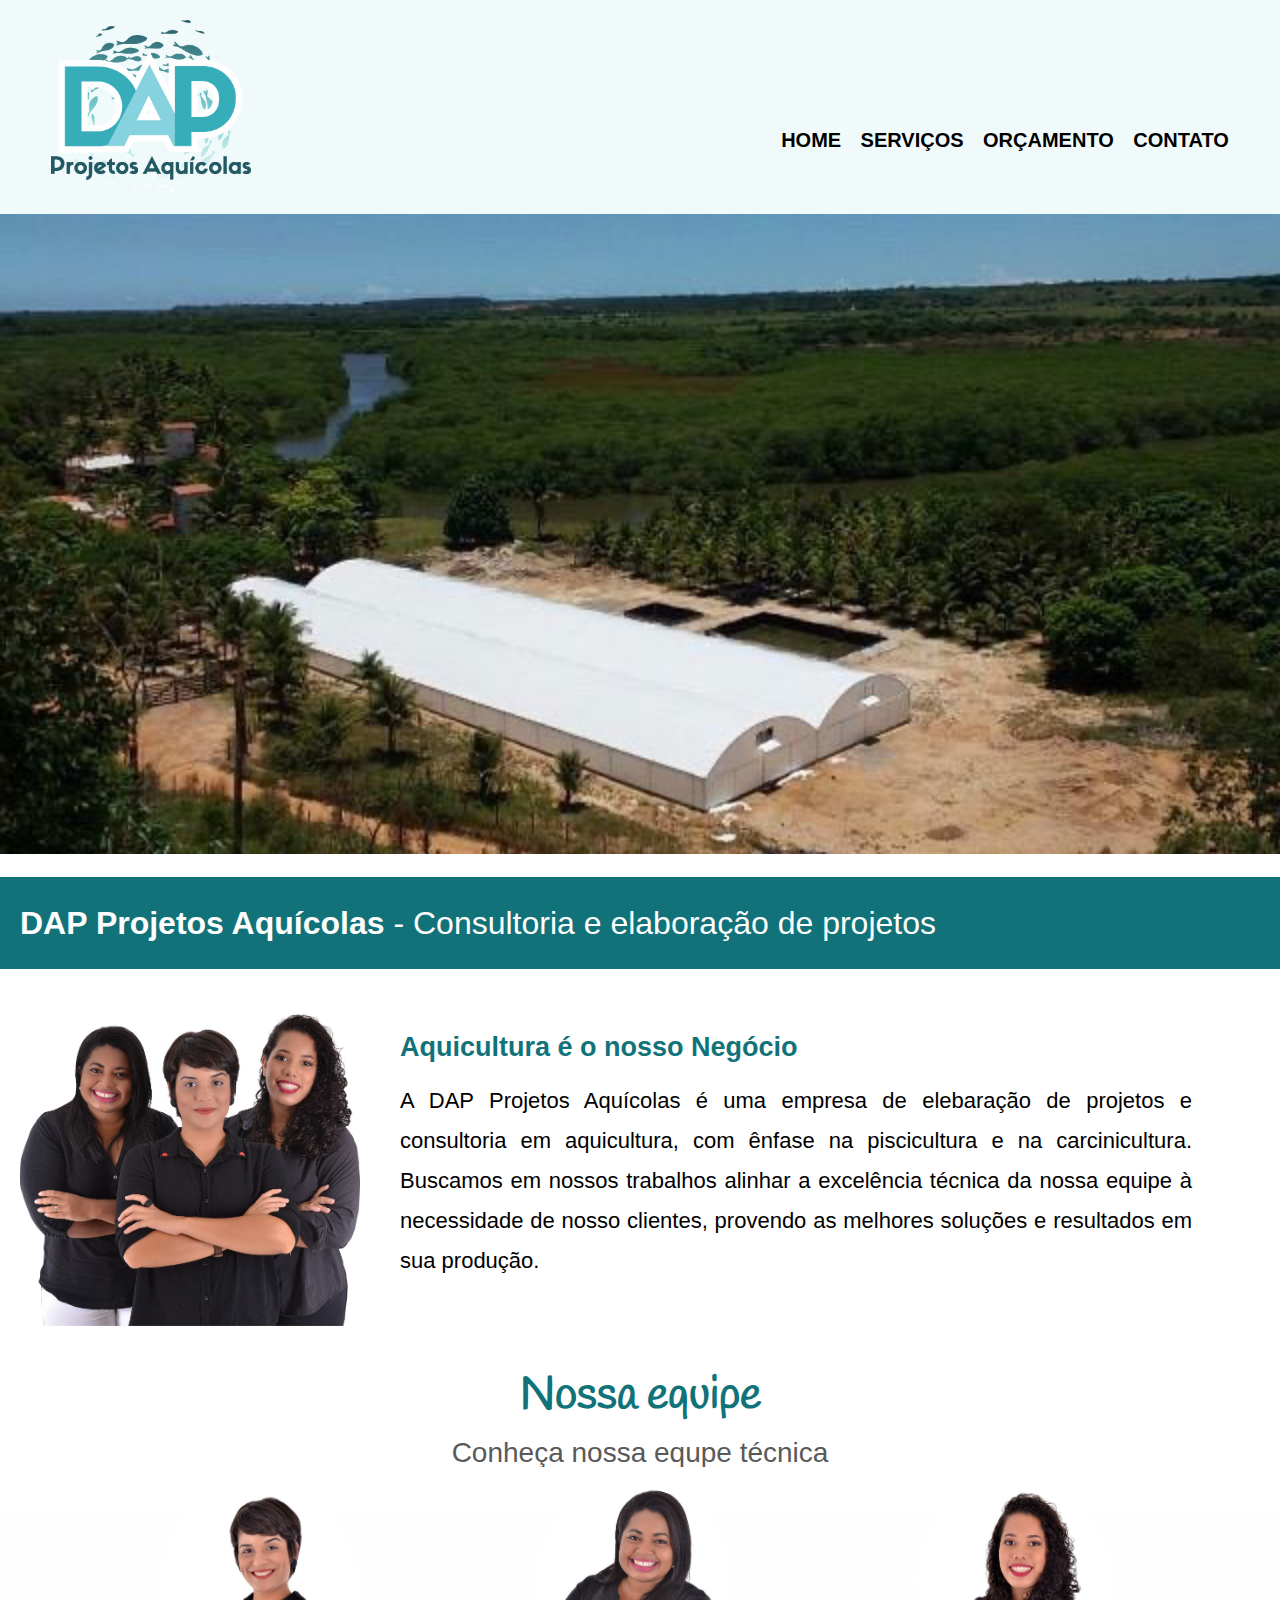
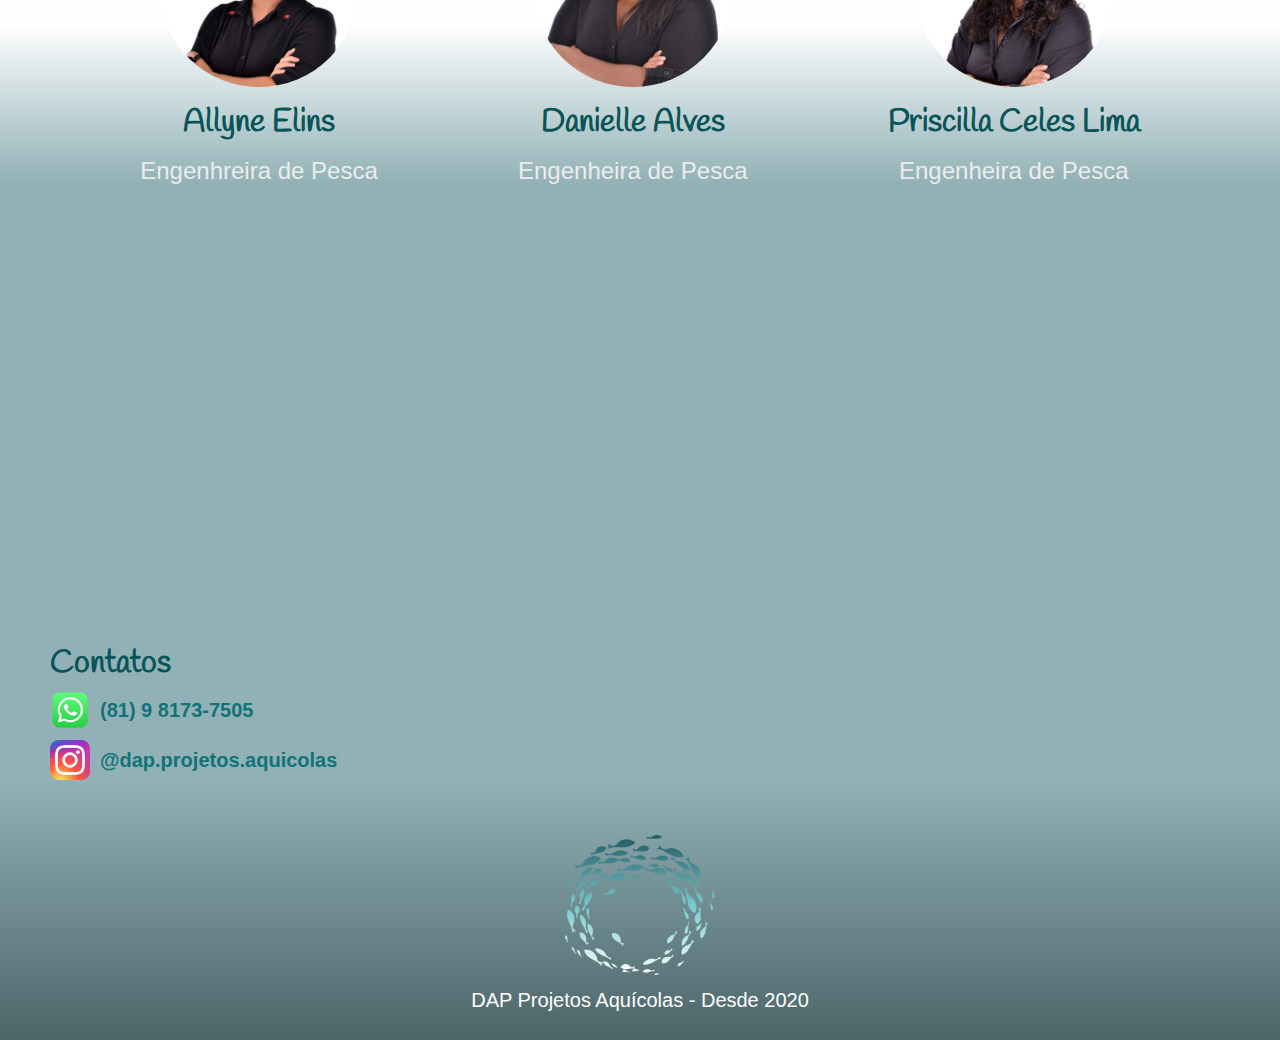
==== index.html @ b0bd9a32 "first commit" ====
<!DOCTYPE html>
<html lang="pt-br">
  <head>
    <meta charset="UTF-8" />
    <meta name="viewport" content="width=device-width" />

    <link rel="stylesheet" href="./reset.css" />
    <link rel="stylesheet" href="style.css" />
    <link rel="preconnect" href="https://fonts.googleapis.com" />
    <link rel="preconnect" href="https://fonts.gstatic.com" crossorigin />
    <link
      href="https://fonts.googleapis.com/css2?family=Raleway:wght@300;400;600&display=swap"
      rel="stylesheet"
    />

    <link rel="preconnect" href="https://fonts.googleapis.com" />
    <link rel="preconnect" href="https://fonts.gstatic.com" crossorigin />
    <link
      href="https://fonts.googleapis.com/css2?family=Handlee&display=swap"
      rel="stylesheet"
    />
    <title>HOME - DAP Progetos Aquícolas</title>
  </head>

  <body>
    <header>
      <div class="pags">
        <h1>
          <img class="logo" src="././assets/logo.png" />
        </h1>

        <nav>
          <ul>
            <il><a href="./index.html">Home</a></il>
            <il><a href="./services.html">Serviços</a></il>
            <il><a href="./orcamento.html">Orçamento</a></il>
            <il><a href="#contatos">Contato</a></il>
          </ul>
        </nav>
      </div>
    </header>
    <main>
      <img class="banner" src="./assets/banner.png" />
      <h2 class="missao">
        <strong>DAP Projetos Aquícolas</strong> - Consultoria e elaboração de
        projetos
      </h2>

      <div class="dap-content">
        <img
          src="./assets/equipe.png"
          alt="Equipe da DAP Projetos Aquícolas"
          class="equipe-img"
        />
        <div>
          <h3 class="subtitle">Aquicultura é o nosso Negócio</h3>
          <p class="text">
            A DAP Projetos Aquícolas é uma empresa de elebaração de projetos e
            consultoria em aquicultura, com ênfase na piscicultura e na
            carcinicultura. Buscamos em nossos trabalhos alinhar a excelência
            técnica da nossa equipe à necessidade de nosso clientes, provendo as
            melhores soluções e resultados em sua produção.
          </p>
        </div>
      </div>

      <section class="quem-somos">
        <h3 class="quem-somos__titulo">Nossa equipe</h3>
        <p class="quem-somos__descricao">Conheça nossa equpe técnica</p>
        <div class="pessoas">
          <div class="pessoa">
            <div class="pessoa__imagem pessoa__imagem--allyne"></div>
            <span class="pessoa__nome">Allyne Elins</span>
            <span class="pessoa__funcao">Engenhreira de Pesca</span>
          </div>
          <div class="pessoa">
            <div class="pessoa__imagem pessoa__imagem--danielle"></div>
            <span class="pessoa__nome">Danielle Alves</span>
            <span class="pessoa__funcao">Engenheira de Pesca</span>
          </div>
          <div class="pessoa">
            <div class="pessoa__imagem pessoa__imagem--priscilla"></div>
            <span class="pessoa__nome">Priscilla Celes Lima</span>
            <span class="pessoa__funcao">Engenheira de Pesca</span>
          </div>
        </div>
      </section>

      <div class="video-info">
        <iframe
        class="video"
          width="560"
          height="315"
          src="https://www.youtube.com/embed/-nVqIs0ZFK4"
          title="YouTube video player"
          frameborder="0"
          allow="accelerometer; autoplay; clipboard-write; encrypted-media; gyroscope; picture-in-picture"
          allowfullscreen
        ></iframe>
      </div>

      <div class="contact" id="contatos">
        <strong class="title-contact">Contatos</strong>
        <div class="links-contact">
          <a class="link-contact" href="https://wa.me/558181737505"
            ><img src="./assets/logo-whatsapp.png" alt="Logode whatsapp" /> (81)
            9 8173-7505</a
          >
          <a class="link-contact" href="https://www.instagram.com/dap.projetos.aquicolas/"
            ><img src="./assets/instagram-logo.png" alt="Logo de instagram" />
            @dap.projetos.aquicolas
          </a>
        </div>
      </div>
    </main>
    
    <footer class="footnote">
      <img class="footnote-img" src="./assets/logo-peixes.png" />
      <p class="footnote-text">DAP Projetos Aquícolas - Desde 2020</p>
    </footer>
  </body>
</html>
---- style.css ----
body {
  font-family: 'Quicksand', sans-serif;
}

header{
    font-weight: 1000;
    background: #2dafb811;
    padding: 20px 0;
        }

.logo{
width: 200px;
}

.pags{
    position: relative;
    width: 92%;
    margin: 0 auto;
    }

nav{
    position: absolute;
    top:110px;
    right: 0;
}

  nav il{
      display: inline;
      margin: 0 0 0 15px;
  }

  nav a {
    text-transform: uppercase;
    color: #000000;
    font-weight: bold;
    font-size: 20px;
    text-decoration: none;
    transition: 2ms;
  }

  nav a:hover{
    color: #2dafb8;
    color: rgba(0 0 0 0.5);
    text-decoration:dotted;
    text-shadow: 1px 1px #73f5f5;
    text-decoration: underline;
  }

/* Home */
.banner{
    width: 100%;
    }

.missao {
  font-size: 32px;
  font-weight: 500;
  background-color: #117379;
  color: #FEFEFE;
  padding: 30px 20px;
  box-sizing: border-box;
  margin: 20px 0 20px 0;
  
}

.dap-content {
  clear: left;
  display: flex;
  align-items: center;
}

.equipe-img {
  width: 340px;
  margin-left: 20px;
  margin-right: 40px;
  float: left;
}

.subtitle {
  font-size: 27px;
  color: #117379;
  margin-bottom: 20px;
  font-weight: bold;
}

.text {
  font-size: 22px;
  line-height: 40px;
  text-align: justify;
  max-width: 90%;
}

.quem-somos {
  display: flex;
  flex-direction: column;
  justify-content: center;
  align-items: center;
}

.quem-somos__titulo, .budget-title {
  font-family: 'Handlee', cursive;
  margin-bottom: 20px;
  font-weight: bold;
  font-size: 45px;
  text-align: center;
  color: #117379;
  padding-top: 3rem;
}

.quem-somos__descricao {
  font-weight: 100;
  font-size: 1.75rem;
  color: #595959;
}

.pessoas  {
  display: flex;
  justify-content: space-evenly;
  padding-top: 20px;
  background: linear-gradient(180deg, #FFFFFF, #fefefe, #91b1b6);
  width: 100%;
}

.pessoa {
  display: flex;
  flex-direction: column;
  align-items: center;

}

.pessoa__imagem {
  height: 200px;
  width: 200px;
  margin: 0 auto;
  background-repeat: no-repeat;
  background-size: cover;
  background-position: center;
  border-radius: 100%;
}

.pessoa__imagem--allyne {
  background-image: url("./assets/allyne.jpeg");
}

.pessoa__imagem--danielle {
  background-image: url("./assets/danielle.jpeg");
}

.pessoa__imagem--priscilla {
  background-image: url("./assets/priscilla.jpeg");
}

.pessoa__nome, .title-contact {
  font-family: 'Handlee', cursive;
  font-weight: bold;
  font-size: 32px;
  text-align: center;
  color: #055155fb;
  margin: 20px 0;
}

.pessoa__funcao {
  font-weight: 100;
  font-size: 24px;
  color: #ececec;
}

.video-info {
  padding: 70px 0 30px;
  clear: left;
  display: flex;
  background: #91b1b6;
}

  .video{
    
    width: 560px;
    margin: 0 auto ;
}

/* Serviços */

.services {
  /* height: 100vh; */
  padding: 50px 50px;
  box-sizing: border-box;
  background: linear-gradient(180deg, #FFFFFF, #fefefe, #91b1b6);
  width: 100%;
  display: grid;
  grid-template-columns: 28% 28% 28%;
  gap: 25px;
  justify-content: space-evenly;

}

.service {
  display: flex;
  flex-direction: column;
  align-items: center;
  justify-content: center;
  border: 3px dotted #9c9797;
  border-radius: 10px;
  background-color: #FEFEFE;
  padding: 10px 15px;
  box-sizing: border-box;
  min-width: 300px;
  min-height: 250px;
}

.service:hover {
  border: 3px solid #055155fb;
  background-color: #FFFFFF;
}

.service-img {
  width: 150px;
}

.services-title {
  font-size: 25px;
  font-weight: 700;
  color: #055155fb;
  margin-top: 10px;
}

.services-details {
  max-width: 300px;
  font-size: 13px;
  font-weight: 500;
  list-style-type: disc;
  list-style: inside;
  margin-top: 10px;
  text-align: ju;
}

/* Rodapé */
.footnote {
  padding: 30px 0;
  background: linear-gradient(180deg, #91b1b6, #4c6569);
  display: flex;
  flex-direction: column;
  justify-content: center;
}

.footnote-img {
  width: 150px;
  margin: 25px auto 15px;
}

.footnote-text {
  color: #FEFEFE;
  font-size: 20px;
  text-align: center;
}

/*Formulário de orçamento*/
.budget {
  background: linear-gradient(180deg, #FFFFFF, #fefefe, #91b1b6);
  padding-bottom: 30px;
}


.budget-box {
  display: flex;
  flex-direction: column;
  align-items: center;
  margin: 20px auto;
  width: 500px;

}

.label-field {
  font-size: 18px;
  margin-bottom: 10px;
  align-self: flex-start;
}

.label-field-title {
  font-weight: bold;
  color: #117379;
}

.input-field {
  width: 500px;
  height: 35px;
  padding: 10px;
  box-sizing: border-box;
  margin-bottom: 20px;
  font-family: 'Quicksand', sans-serif;
  font-size: 15px;
  background-color: #f0f0f06e;
  border: 1px solid gray;
  border-radius: 5px;
}

.animal {
  width: 500px;
  display: flex;
  justify-content: space-between;
  margin-bottom: 20px;
}

.system {
  width: 500px;
  display: flex;
  justify-content: space-between;
  margin-bottom: 20px;
}

.radio-system {
  margin-top: 15px;
}

.msg-box {
  display: flex;
  flex-direction: column;
  width: 500px;
}

.msg-field {
  height: 100px;
  font-family: 'Quicksand', sans-serif;
  font-size: 15px;
  padding: 5px;
  background-color: #f0f0f06e;
  border: 1px solid gray;
  border-radius: 5px;
}

.send {
  margin-top: 30px;
  padding: 10px 0;
  width: 100%;
  border: none;
  border-radius: 5px;
  background-color: #117379;
  font-size: 20px;
  color: #FFFFFF;
  font-weight: bold;
  transition: 200ms;
}

.send:hover {
  background-color: #14848a;
  cursor: pointer;
  box-shadow: 5px 5px 5px 3px #59595984;
  transform: scale(1.02);
}

.contact {
  padding: 50px 50px 0;
  background: #91b1b6
}

.links-contact {
  display: flex;
  flex-direction: column;
}

.link-contact {
  font-size: 20px;
  text-decoration: none;
  font-weight: bold;
  color: #117379;
  display: flex;
  justify-content: flex-start;
  align-items: center;
  font-family: 'Quicksand', sans-serif;
  margin-top: 10PX;

}

.link-contact img {
  width: 40px;
  height: 40px;
  margin-right: 10px;
}
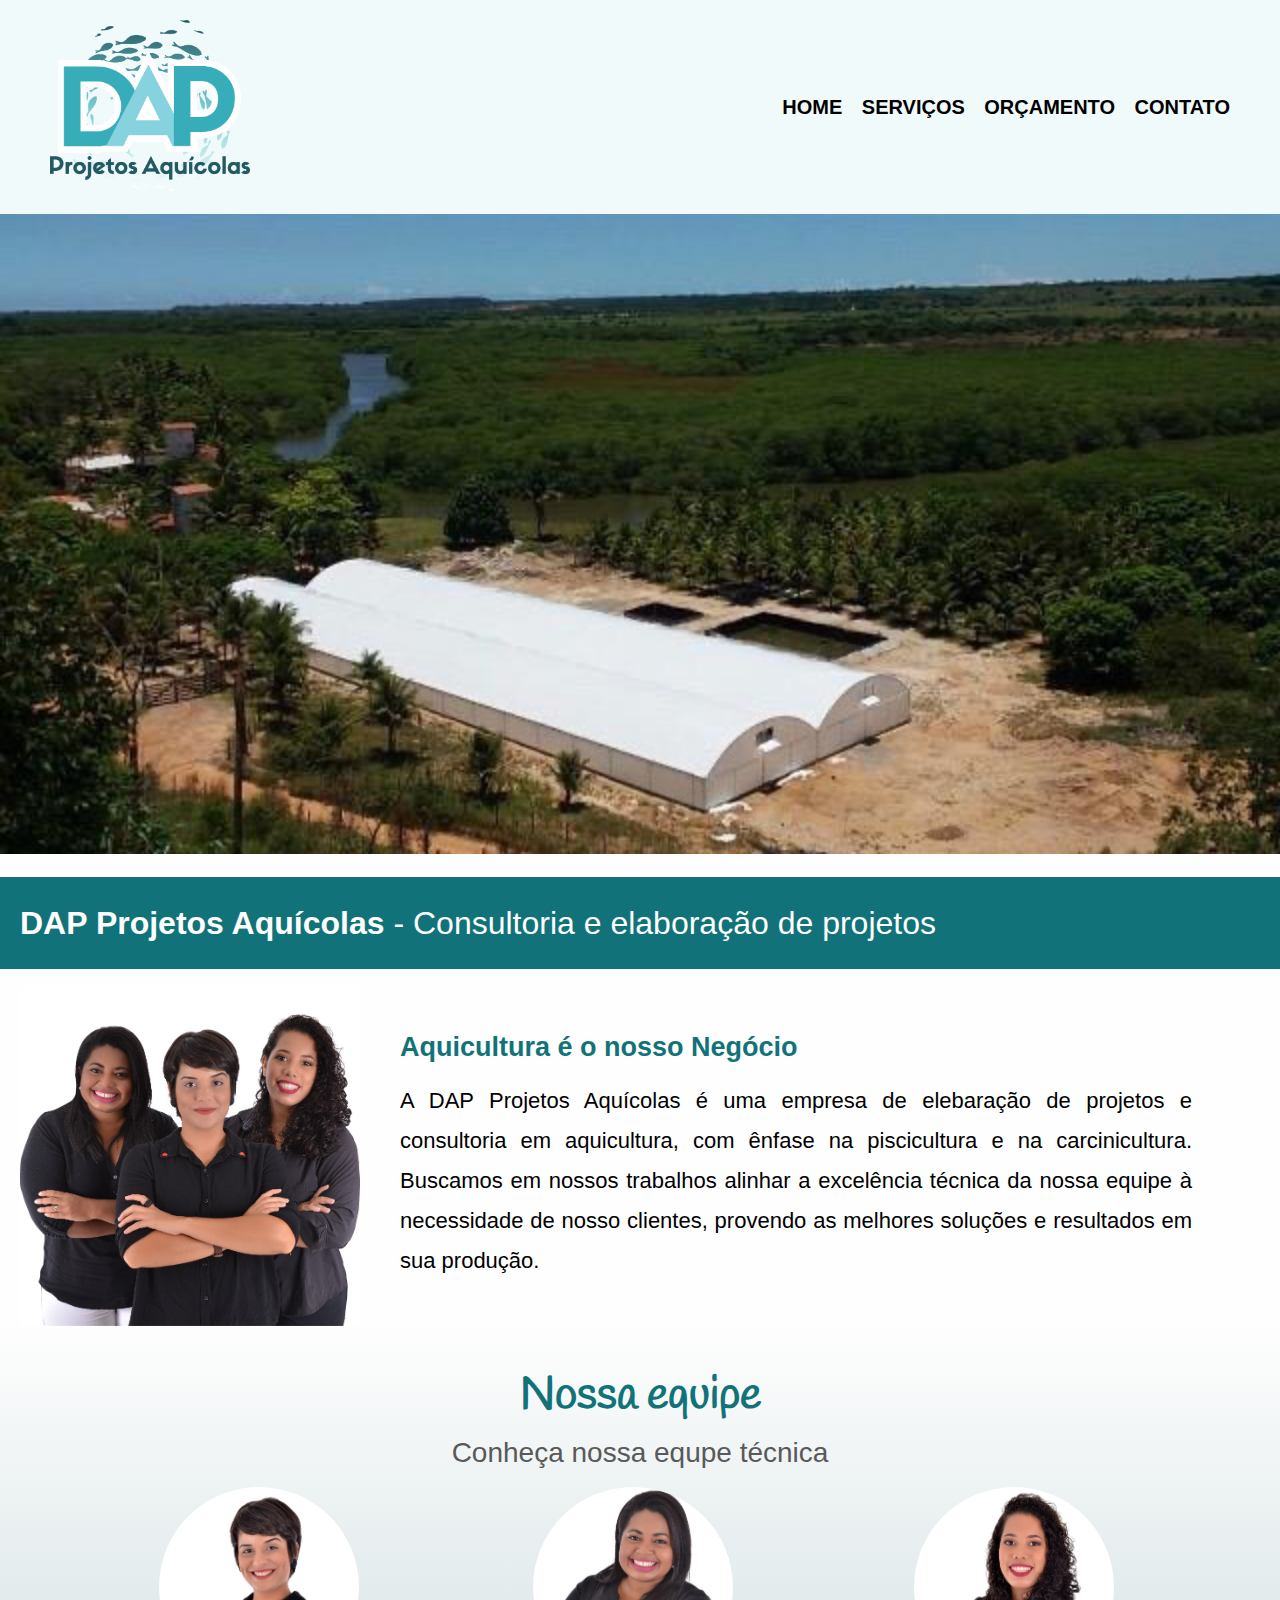
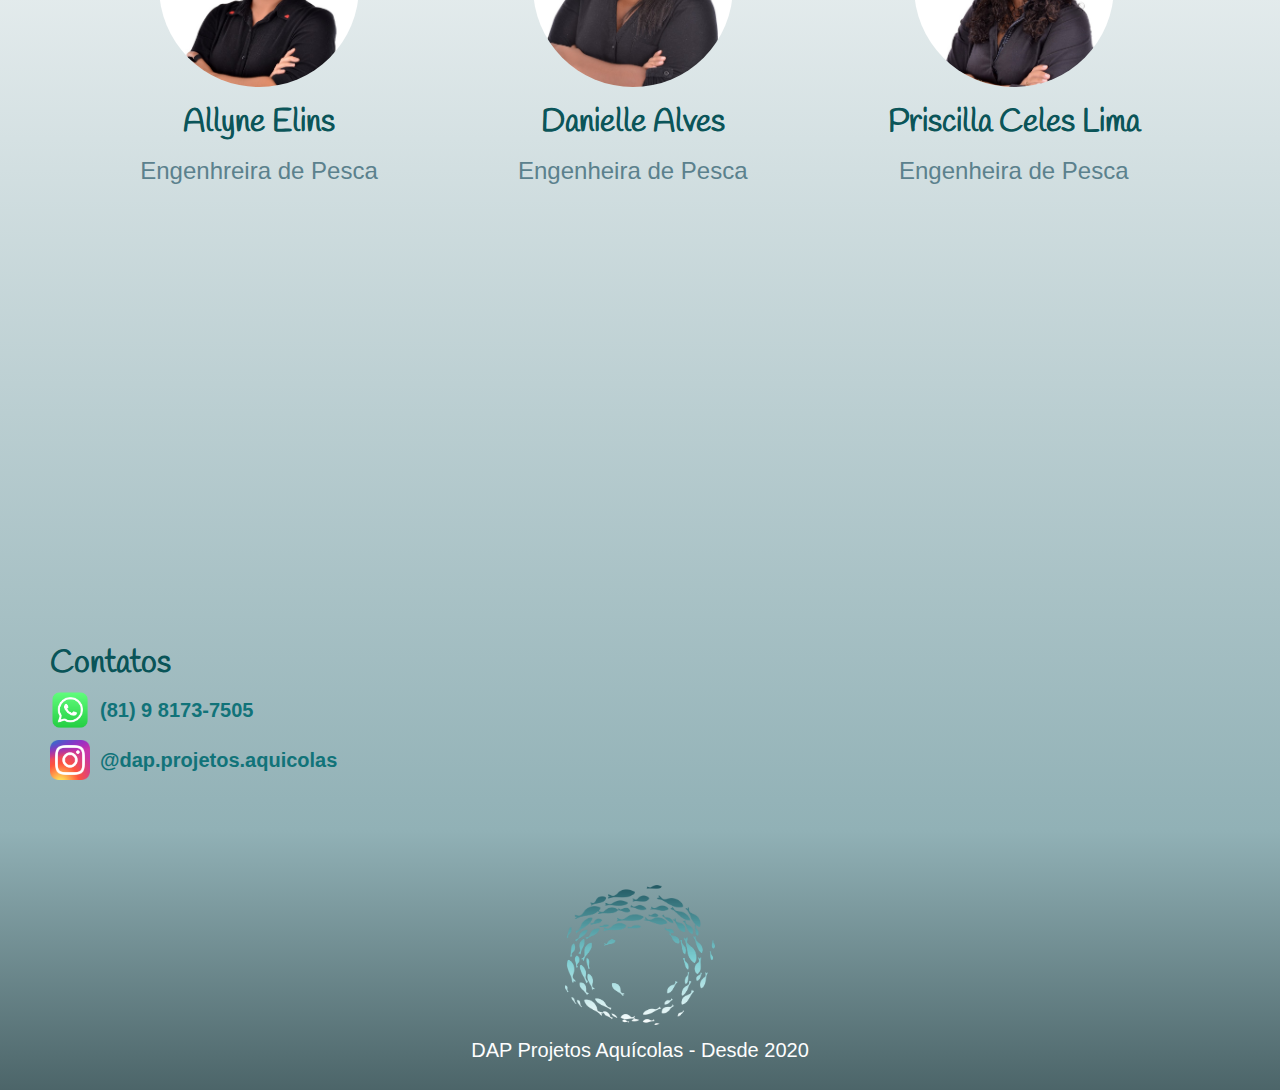
==== commit b5ddb44b: "lauout responsive" ====
--- a/index.html
+++ b/index.html
@@ -6,6 +6,7 @@
 
     <link rel="stylesheet" href="./reset.css" />
     <link rel="stylesheet" href="style.css" />
+    <link rel="stylesheet" href="styleR.css" />
     <link rel="preconnect" href="https://fonts.googleapis.com" />
     <link rel="preconnect" href="https://fonts.gstatic.com" crossorigin />
     <link
@@ -28,18 +29,19 @@
         <h1>
           <img class="logo" src="././assets/logo.png" />
         </h1>
-
+      </div>
         <nav>
           <ul>
-            <il><a href="./index.html">Home</a></il>
-            <il><a href="./services.html">Serviços</a></il>
-            <il><a href="./orcamento.html">Orçamento</a></il>
-            <il><a href="#contatos">Contato</a></il>
+            <il class="items"><a href="./index.html">Home</a></il>
+            <il class="items"><a href="./services.html">Serviços</a></il>
+            <il class="items"><a href="./orcamento.html">Orçamento</a></il>
+            <il class="items"><a href="#contatos">Contato</a></il>
           </ul>
         </nav>
-      </div>
+
     </header>
-    <main>
+
+    <main class="home-container">
       <img class="banner" src="./assets/banner.png" />
       <h2 class="missao">
         <strong>DAP Projetos Aquícolas</strong> - Consultoria e elaboração de
@@ -113,7 +115,6 @@
         </div>
       </div>
     </main>
-    
     <footer class="footnote">
       <img class="footnote-img" src="./assets/logo-peixes.png" />
       <p class="footnote-text">DAP Projetos Aquícolas - Desde 2020</p>
--- a/style.css
+++ b/style.css
@@ -5,23 +5,14 @@
 header{
     font-weight: 1000;
     background: #2dafb811;
-    padding: 20px 0;
-        }
+    padding: 20px 50px;
+    display: flex;
+    align-items: center;
+    justify-content: space-between;
+}
 
 .logo{
-width: 200px;
-}
-
-.pags{
-    position: relative;
-    width: 92%;
-    margin: 0 auto;
-    }
-
-nav{
-    position: absolute;
-    top:110px;
-    right: 0;
+    width: 200px;
 }
 
   nav il{
@@ -47,6 +38,10 @@
   }
 
 /* Home */
+.home-container, .services-container, .budget-container {
+  background: linear-gradient(180deg, #FFFFFF, #fefefe, #91b1b6);
+}
+
 .banner{
     width: 100%;
     }
@@ -116,7 +111,6 @@
   display: flex;
   justify-content: space-evenly;
   padding-top: 20px;
-  background: linear-gradient(180deg, #FFFFFF, #fefefe, #91b1b6);
   width: 100%;
 }
 
@@ -161,20 +155,47 @@
 .pessoa__funcao {
   font-weight: 100;
   font-size: 24px;
-  color: #ececec;
+  color: #5b818d;
 }
 
 .video-info {
   padding: 70px 0 30px;
   clear: left;
   display: flex;
-  background: #91b1b6;
 }
 
   .video{
-    
     width: 560px;
     margin: 0 auto ;
+}
+
+/* Contatos */
+.contact {
+  padding: 50px;
+}
+
+.links-contact {
+  display: flex;
+  flex-direction: column;
+}
+
+.link-contact {
+  font-size: 20px;
+  text-decoration: none;
+  font-weight: bold;
+  color: #117379;
+  display: flex;
+  justify-content: flex-start;
+  align-items: center;
+  font-family: 'Quicksand', sans-serif;
+  margin-top: 10PX;
+
+}
+
+.link-contact img {
+  width: 40px;
+  height: 40px;
+  margin-right: 10px;
 }
 
 /* Serviços */
@@ -183,10 +204,9 @@
   /* height: 100vh; */
   padding: 50px 50px;
   box-sizing: border-box;
-  background: linear-gradient(180deg, #FFFFFF, #fefefe, #91b1b6);
   width: 100%;
   display: grid;
-  grid-template-columns: 28% 28% 28%;
+  grid-template-columns: 1fr 1fr 1fr;
   gap: 25px;
   justify-content: space-evenly;
 
@@ -209,6 +229,7 @@
 .service:hover {
   border: 3px solid #055155fb;
   background-color: #FFFFFF;
+  box-shadow: 0 0 5px 10px #2dafb84e;
 }
 
 .service-img {
@@ -220,6 +241,7 @@
   font-weight: 700;
   color: #055155fb;
   margin-top: 10px;
+  text-align: center;
 }
 
 .services-details {
@@ -229,7 +251,7 @@
   list-style-type: disc;
   list-style: inside;
   margin-top: 10px;
-  text-align: ju;
+  text-align: justify;
 }
 
 /* Rodapé */
@@ -253,12 +275,6 @@
 }
 
 /*Formulário de orçamento*/
-.budget {
-  background: linear-gradient(180deg, #FFFFFF, #fefefe, #91b1b6);
-  padding-bottom: 30px;
-}
-
-
 .budget-box {
   display: flex;
   flex-direction: column;
@@ -346,32 +362,3 @@
   transform: scale(1.02);
 }
 
-.contact {
-  padding: 50px 50px 0;
-  background: #91b1b6
-}
-
-.links-contact {
-  display: flex;
-  flex-direction: column;
-}
-
-.link-contact {
-  font-size: 20px;
-  text-decoration: none;
-  font-weight: bold;
-  color: #117379;
-  display: flex;
-  justify-content: flex-start;
-  align-items: center;
-  font-family: 'Quicksand', sans-serif;
-  margin-top: 10PX;
-
-}
-
-.link-contact img {
-  width: 40px;
-  height: 40px;
-  margin-right: 10px;
-}
-
--- a/styleR.css
+++ b/styleR.css
@@ -0,0 +1,102 @@
+@media (max-width: 650px){
+    .services {
+        padding: 50px 50px;
+        display: flex;
+        flex-direction: column;
+    }
+}
+
+@media (max-width: 750px){
+    header {
+        display: flex;
+        align-items: center;
+        padding: 20px 40px;
+    }
+
+    .subtitle {
+        font-size: 24px;
+    }
+
+
+    ul {
+        display: flex;
+        flex-direction: column;
+        align-items: center;
+        margin-right: 20px;
+    }
+
+    nav il{
+        text-align: center;
+        line-height: 32px;
+    }
+}
+
+@media (max-width: 850px){
+/*Header*/
+.logo{
+    width: 180px;
+}
+
+header {
+    padding: 20px 40px;
+}
+
+nav il{
+    display: inline;
+    margin: 0 0 0 5px;
+}
+
+/*Home*/
+.missao {
+    font-size: 1.75rem;
+    text-align: justify
+    ;
+}
+
+.equipe-img {
+    width: 30%;
+    margin-right: 25px;
+}
+
+.pessoa__imagem {
+    height: 130px;
+    width: 130px;
+}
+
+.pessoa__nome {
+    font-size: 28px; 
+}
+.pessoa__funcao {
+    font-size: 20px; 
+}
+
+.video {
+    max-width: 80%;
+}
+
+/*Contatos*/
+.contact {
+    text-align: center;
+    padding: 20px;
+}
+
+.links-contact {
+    align-items: center;
+}
+}
+
+@media (max-width: 1000px){
+    .services {
+        padding: 50px 50px;
+        grid-template-columns: 1fr 1fr;
+        gap: 15px;
+    }
+}
+
+@media (min-width: 1600px){
+    .services {
+        padding: 50px 50px;
+        grid-template-columns: 1fr 1fr 1fr 1fr;
+        gap: 15px;
+    }
+}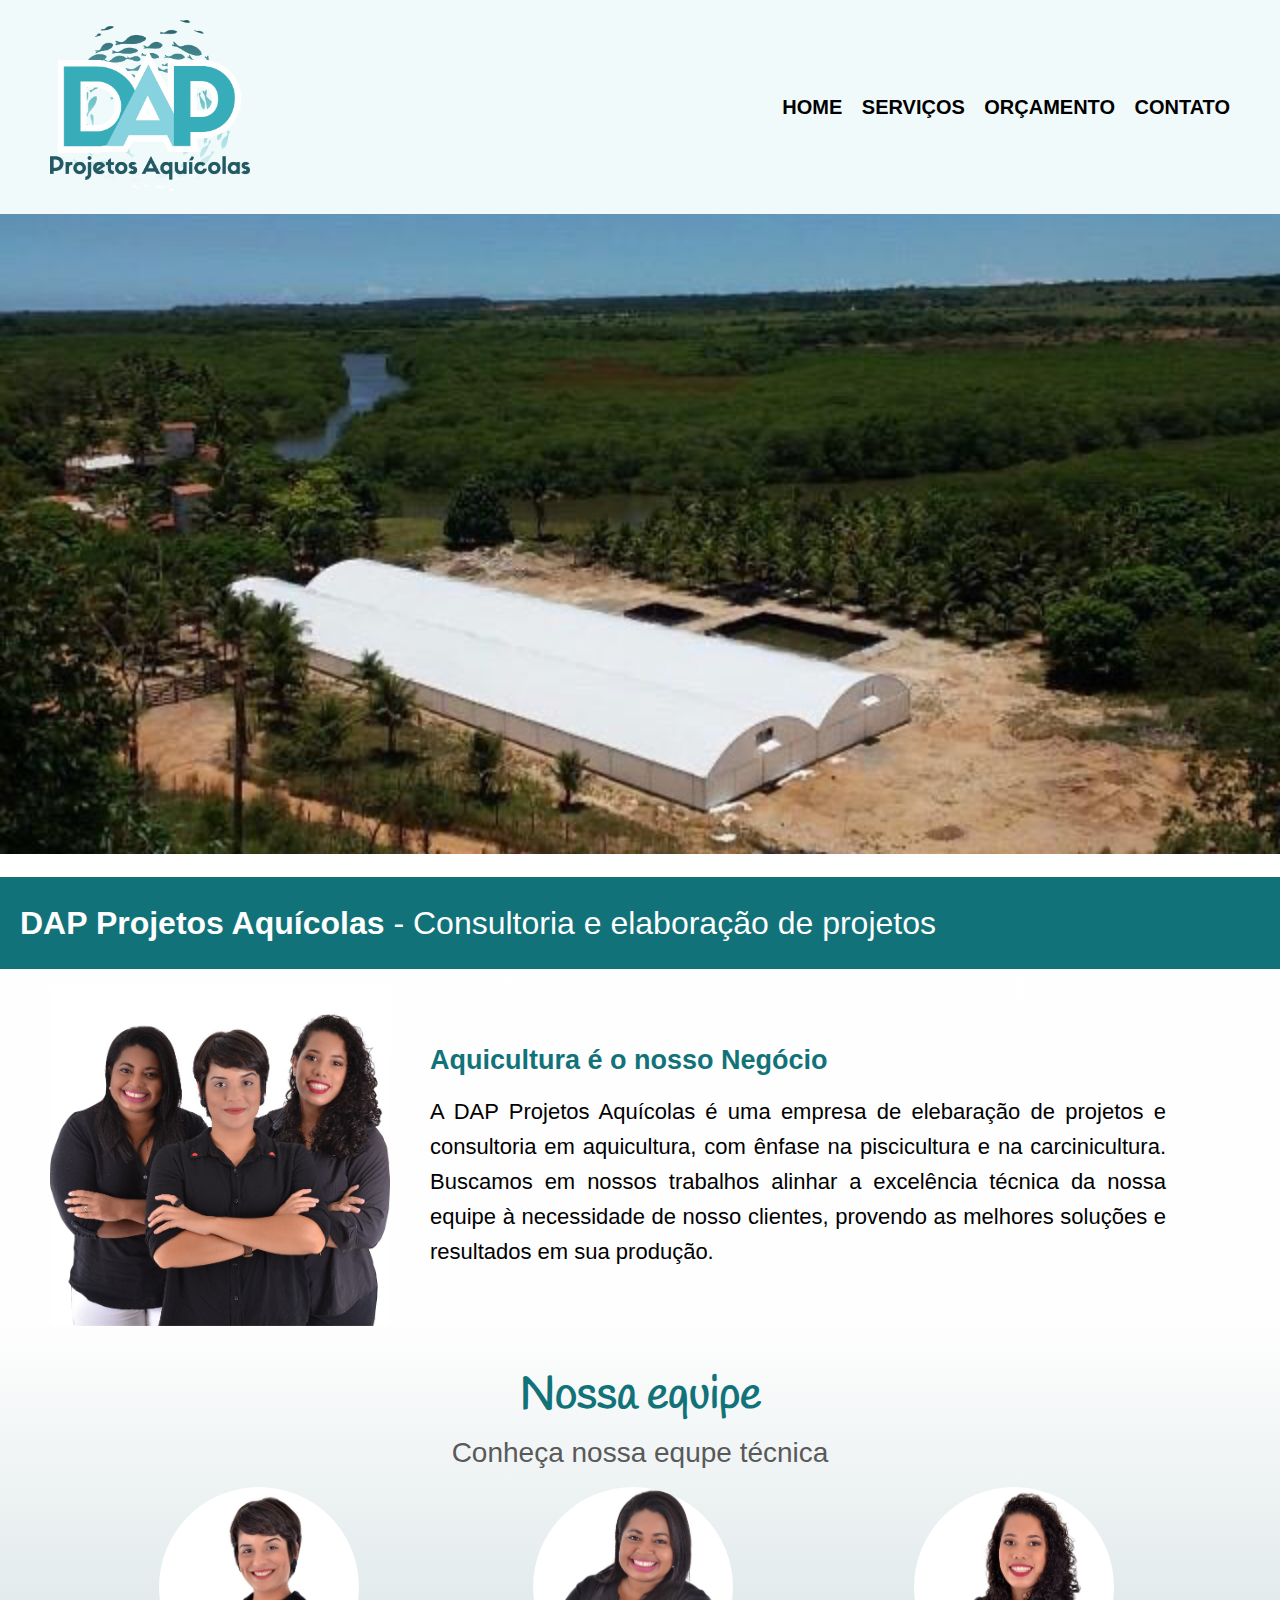
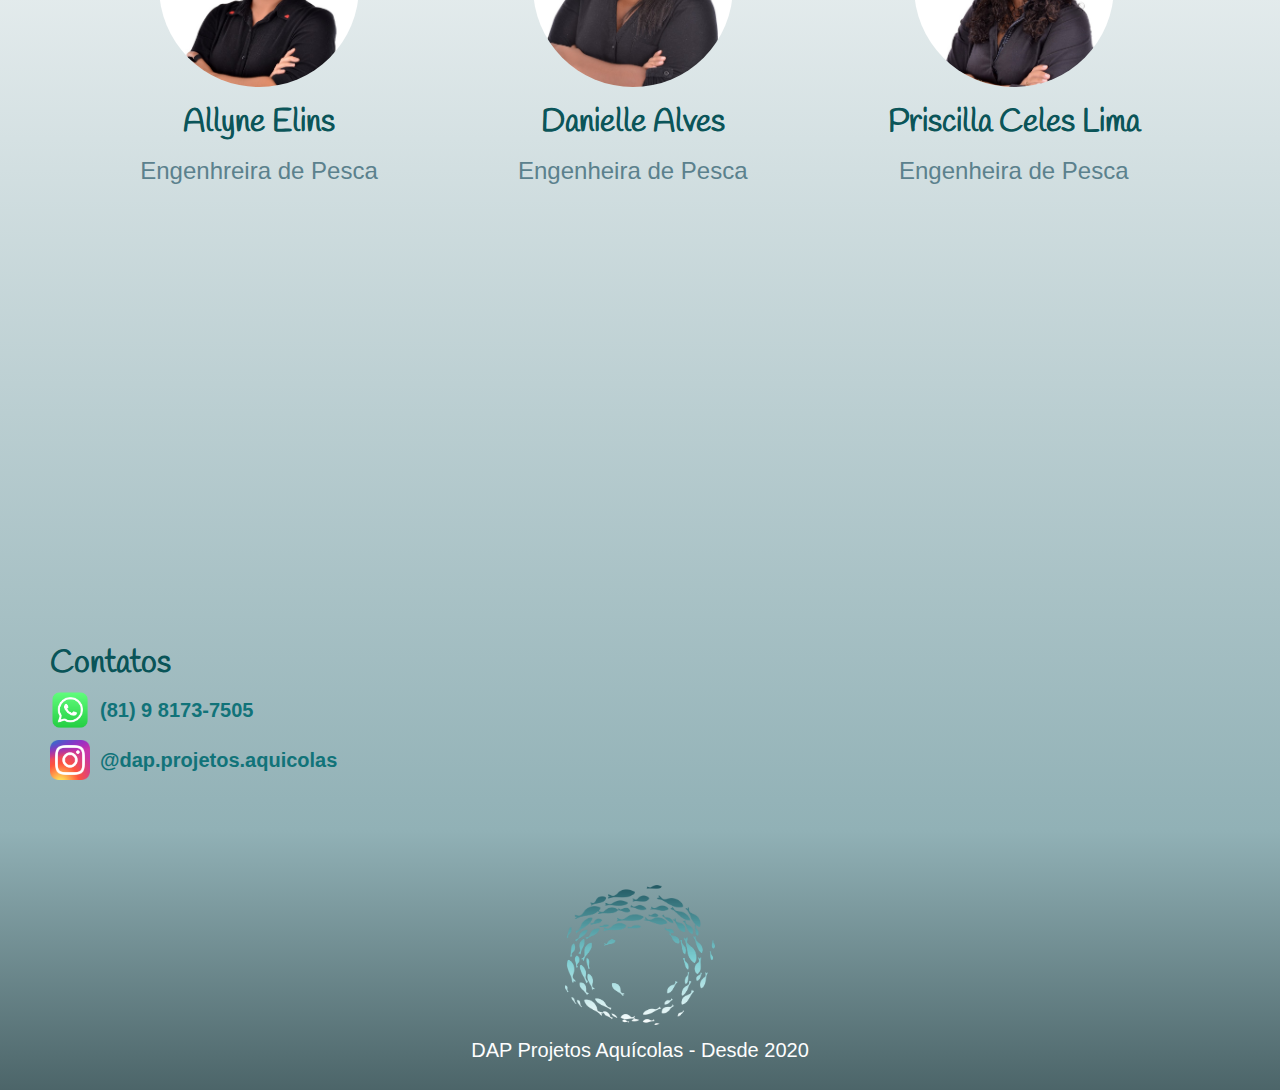
==== commit 01b5f379: "lauout-dap responsive" ====
--- a/index.html
+++ b/index.html
@@ -54,7 +54,7 @@
           alt="Equipe da DAP Projetos Aquícolas"
           class="equipe-img"
         />
-        <div>
+        <div class="dap-content-text">
           <h3 class="subtitle">Aquicultura é o nosso Negócio</h3>
           <p class="text">
             A DAP Projetos Aquícolas é uma empresa de elebaração de projetos e
--- a/style.css
+++ b/style.css
@@ -61,11 +61,12 @@
   clear: left;
   display: flex;
   align-items: center;
+  padding: 0 50px;
+
 }
 
 .equipe-img {
   width: 340px;
-  margin-left: 20px;
   margin-right: 40px;
   float: left;
 }
@@ -79,9 +80,9 @@
 
 .text {
   font-size: 22px;
-  line-height: 40px;
+  line-height: 35px;
   text-align: justify;
-  max-width: 90%;
+  max-width: 92%;
 }
 
 .quem-somos {
@@ -296,7 +297,7 @@
 }
 
 .input-field {
-  width: 500px;
+  width: 100%;
   height: 35px;
   padding: 10px;
   box-sizing: border-box;
@@ -309,14 +310,18 @@
 }
 
 .animal {
-  width: 500px;
+  width: 100%;
   display: flex;
   justify-content: space-between;
   margin-bottom: 20px;
 }
 
+.system-box {
+  width: 100%;
+}
+
 .system {
-  width: 500px;
+  width: 100%;
   display: flex;
   justify-content: space-between;
   margin-bottom: 20px;
@@ -329,7 +334,7 @@
 .msg-box {
   display: flex;
   flex-direction: column;
-  width: 500px;
+  width: 100%;
 }
 
 .msg-field {
--- a/styleR.css
+++ b/styleR.css
@@ -4,17 +4,46 @@
         display: flex;
         flex-direction: column;
     }
+
+    .quem-somos {
+        padding: 0 10px;
+    }
+
+    .budget-box {
+        width: 400px;
+    }
 }
 
-@media (max-width: 750px){
+@media (max-width: 720px){
     header {
         display: flex;
         align-items: center;
         padding: 20px 40px;
     }
 
+    .missao {
+        font-size: 1.5rem;
+    }
+    
+    .dap-content {
+        clear: left;
+        display: flex;
+        flex-direction: column;
+        justify-content: center;
+    }
+
+    .dap-content-text {
+        text-align:  center;
+    }
+    
+    .text {
+        margin: 0;
+        align-self: center;
+    }
+
     .subtitle {
         font-size: 24px;
+        margin-top: 10px;
     }
 
 
@@ -49,13 +78,18 @@
 /*Home*/
 .missao {
     font-size: 1.75rem;
-    text-align: justify
-    ;
 }
 
 .equipe-img {
     width: 30%;
     margin-right: 25px;
+}
+
+.text {
+    font-size: 21px;
+    line-height: 21px;
+    text-align: justify;
+    max-width: 100%;
 }
 
 .pessoa__imagem {
@@ -68,6 +102,7 @@
 }
 .pessoa__funcao {
     font-size: 20px; 
+    text-align: center;
 }
 
 .video {
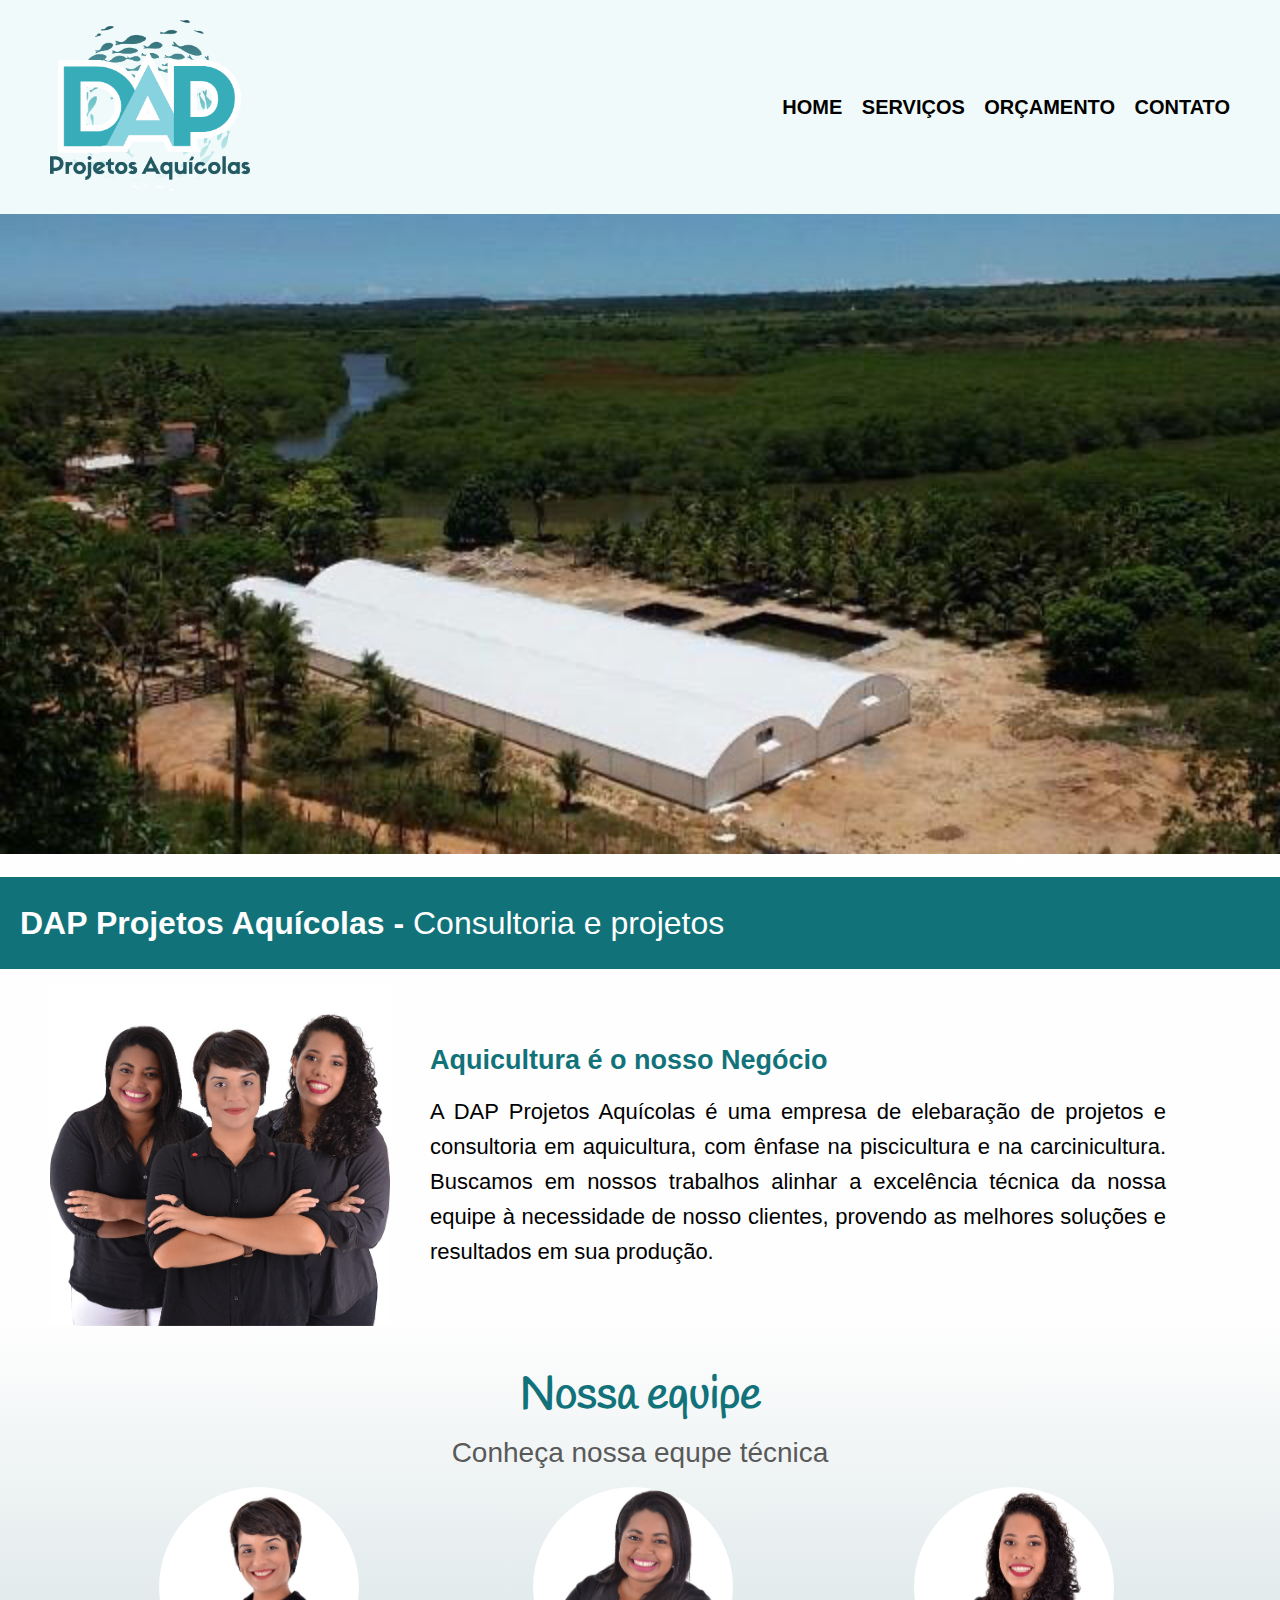
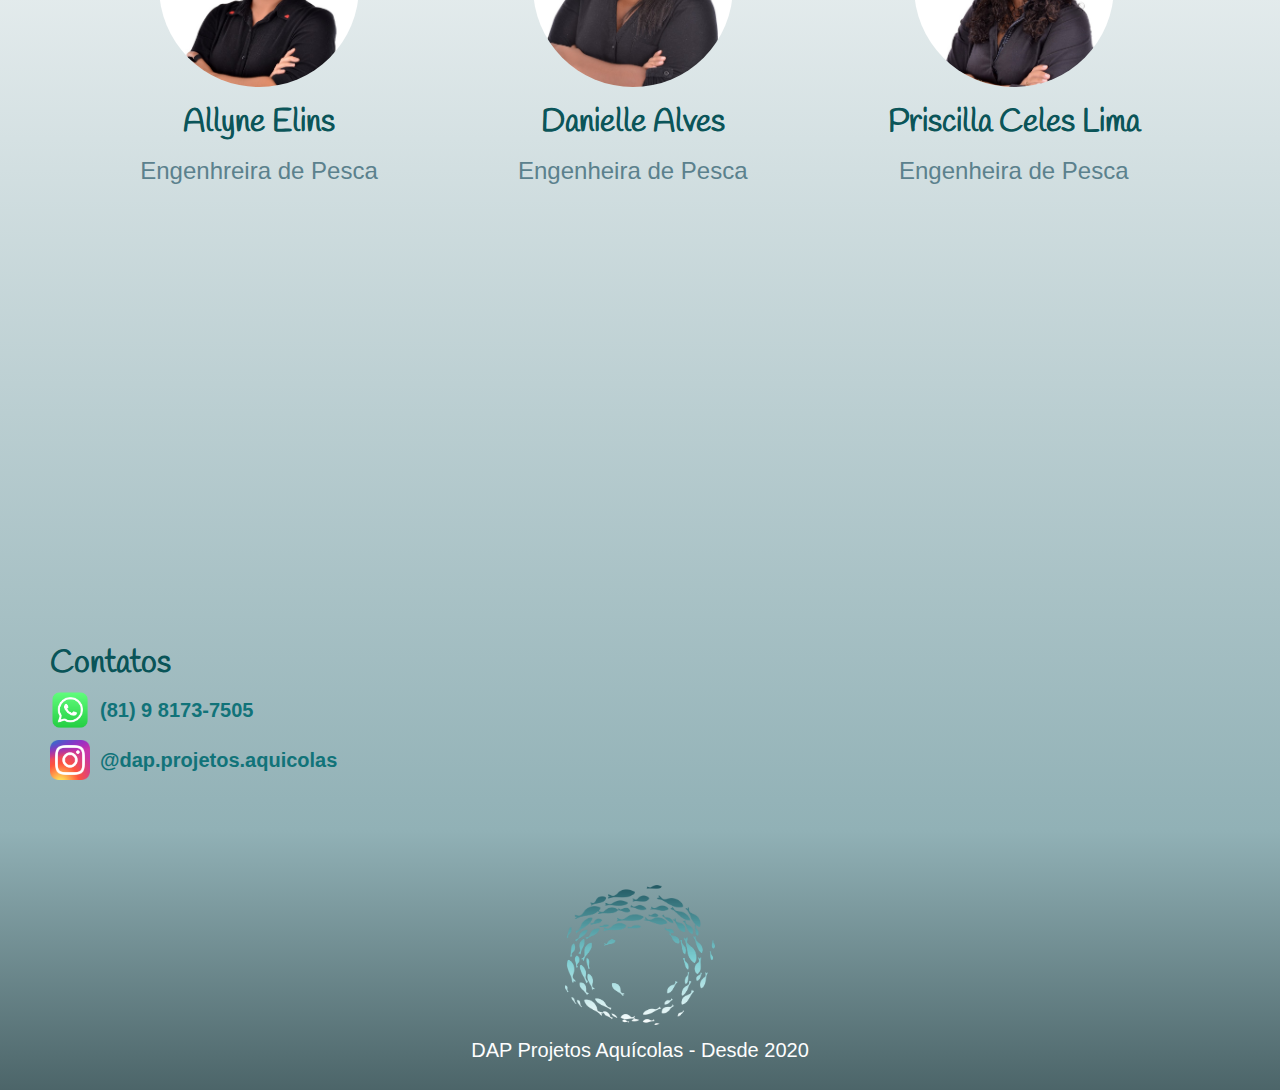
==== commit 93de9686: "lauout-home-dap responsive" ====
--- a/index.html
+++ b/index.html
@@ -44,8 +44,7 @@
     <main class="home-container">
       <img class="banner" src="./assets/banner.png" />
       <h2 class="missao">
-        <strong>DAP Projetos Aquícolas</strong> - Consultoria e elaboração de
-        projetos
+        <strong>DAP Projetos Aquícolas -</strong> <span>Consultoria e projetos</span>
       </h2>
 
       <div class="dap-content">
--- a/styleR.css
+++ b/styleR.css
@@ -1,12 +1,23 @@
 @media (max-width: 650px){
+    .missao{
+        display: flex;
+        flex-direction: column;
+        text-align: center;
+        padding: 20px 15px;
+    }
+
+    .missao strong {
+        margin-bottom: 10px;
+    }
+
+    .quem-somos {
+        padding: 0 10px;
+    }
+
     .services {
         padding: 50px 50px;
         display: flex;
         flex-direction: column;
-    }
-
-    .quem-somos {
-        padding: 0 10px;
     }
 
     .budget-box {
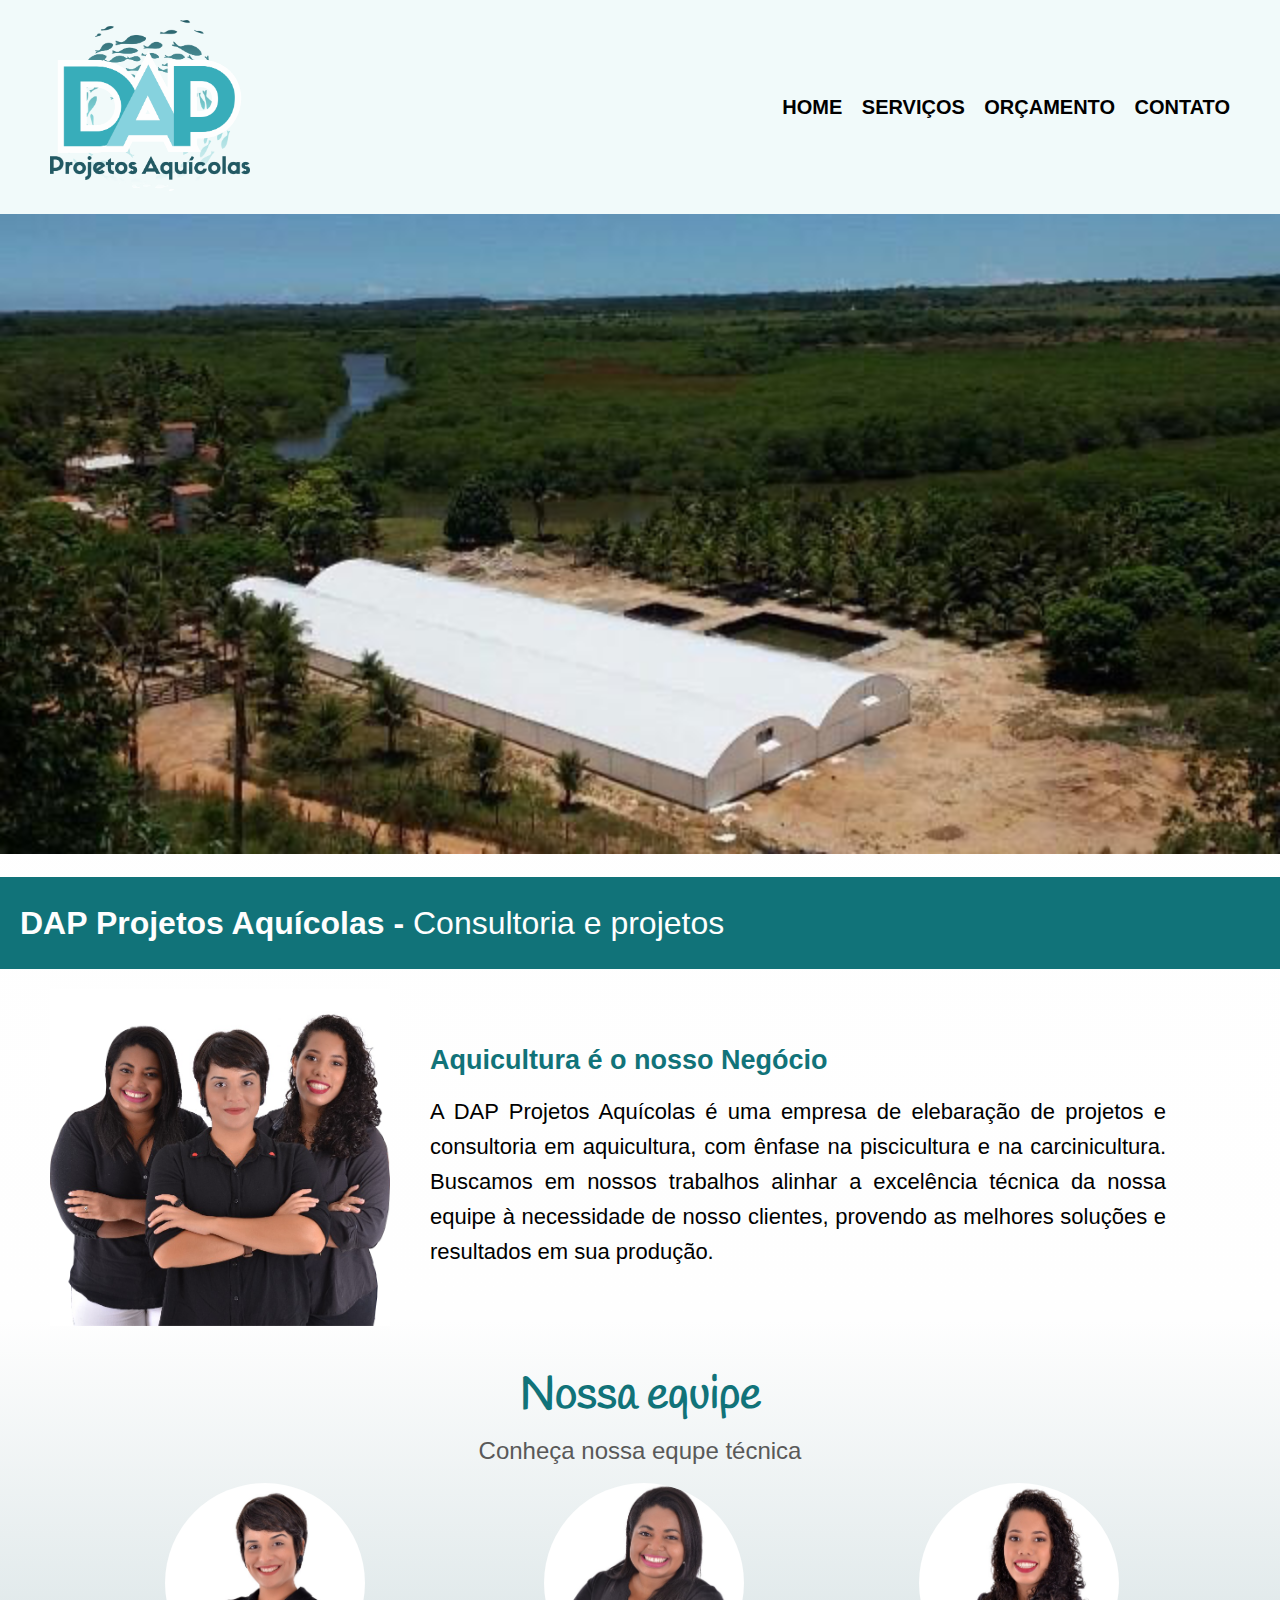
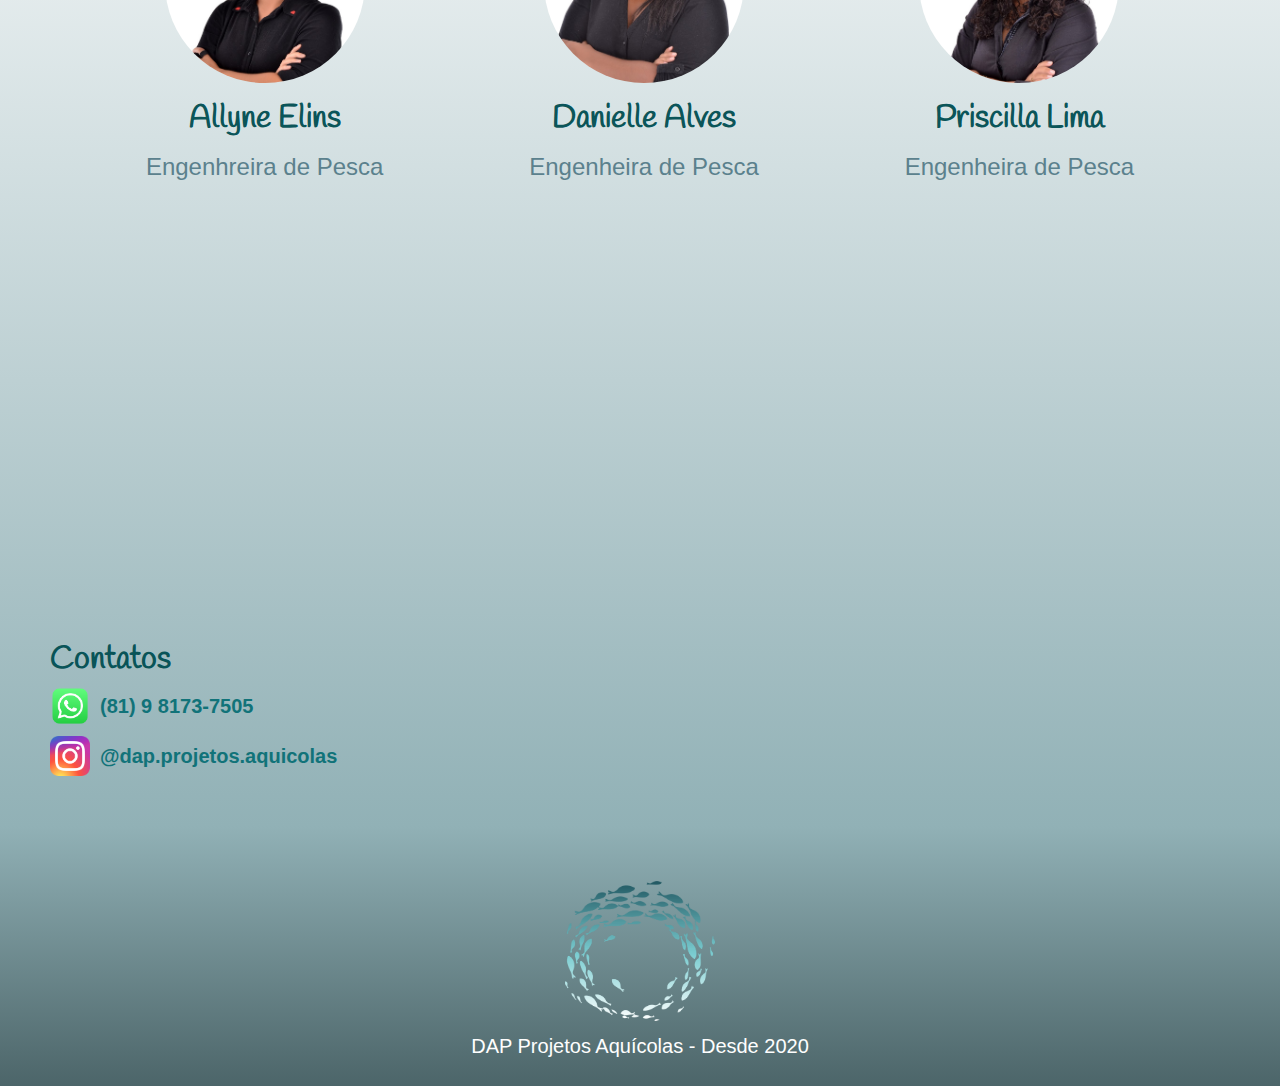
==== commit 95ad63c0: "dap-home responsive" ====
--- a/index.html
+++ b/index.html
@@ -81,7 +81,7 @@
           </div>
           <div class="pessoa">
             <div class="pessoa__imagem pessoa__imagem--priscilla"></div>
-            <span class="pessoa__nome">Priscilla Celes Lima</span>
+            <span class="pessoa__nome">Priscilla Lima</span>
             <span class="pessoa__funcao">Engenheira de Pesca</span>
           </div>
         </div>
--- a/style.css
+++ b/style.css
@@ -104,8 +104,9 @@
 
 .quem-somos__descricao {
   font-weight: 100;
-  font-size: 1.75rem;
+  font-size: 1.5rem;
   color: #595959;
+  text-align: center;
 }
 
 .pessoas  {
--- a/styleR.css
+++ b/styleR.css
@@ -1,4 +1,8 @@
-@media (max-width: 650px){
+@media (max-width: 660px){
+    .logo {
+        max-width: 100% ;
+    }
+
     .missao{
         display: flex;
         flex-direction: column;
@@ -12,6 +16,19 @@
 
     .quem-somos {
         padding: 0 10px;
+    }
+
+    .quem-somos-descricao {
+        font-size: 25px;
+    }
+
+    .pessoa__imagem {
+        max-height: 100px;
+        max-width: 100px;
+    }
+
+    .pessoa__nome {
+        font-size: 25px;
     }
 
     .services {
@@ -32,8 +49,20 @@
         padding: 20px 40px;
     }
 
-    .missao {
-        font-size: 1.5rem;
+    ul {
+        display: flex;
+        flex-direction: column;
+        align-items: center;
+        margin-right: 20px;
+    }
+
+    nav il{
+        text-align: center;
+    }
+
+    .equipe-img {
+        max-width: 100%;
+        margin-right: 0px;
     }
     
     .dap-content {
@@ -41,6 +70,7 @@
         display: flex;
         flex-direction: column;
         justify-content: center;
+        padding: 0 40px;
     }
 
     .dap-content-text {
@@ -57,18 +87,6 @@
         margin-top: 10px;
     }
 
-
-    ul {
-        display: flex;
-        flex-direction: column;
-        align-items: center;
-        margin-right: 20px;
-    }
-
-    nav il{
-        text-align: center;
-        line-height: 32px;
-    }
 }
 
 @media (max-width: 850px){
@@ -81,19 +99,21 @@
     padding: 20px 40px;
 }
 
-nav il{
+nav il a{
     display: inline;
     margin: 0 0 0 5px;
+    font-size: 15px;
+    line-height: 28px;
 }
 
 /*Home*/
 .missao {
-    font-size: 1.75rem;
+    font-size: 1.5rem;
 }
 
 .equipe-img {
     width: 30%;
-    margin-right: 25px;
+    margin-right: 10px;
 }
 
 .text {
@@ -109,10 +129,10 @@
 }
 
 .pessoa__nome {
-    font-size: 28px; 
+    font-size: 25px; 
 }
 .pessoa__funcao {
-    font-size: 20px; 
+    font-size: 18px; 
     text-align: center;
 }
 
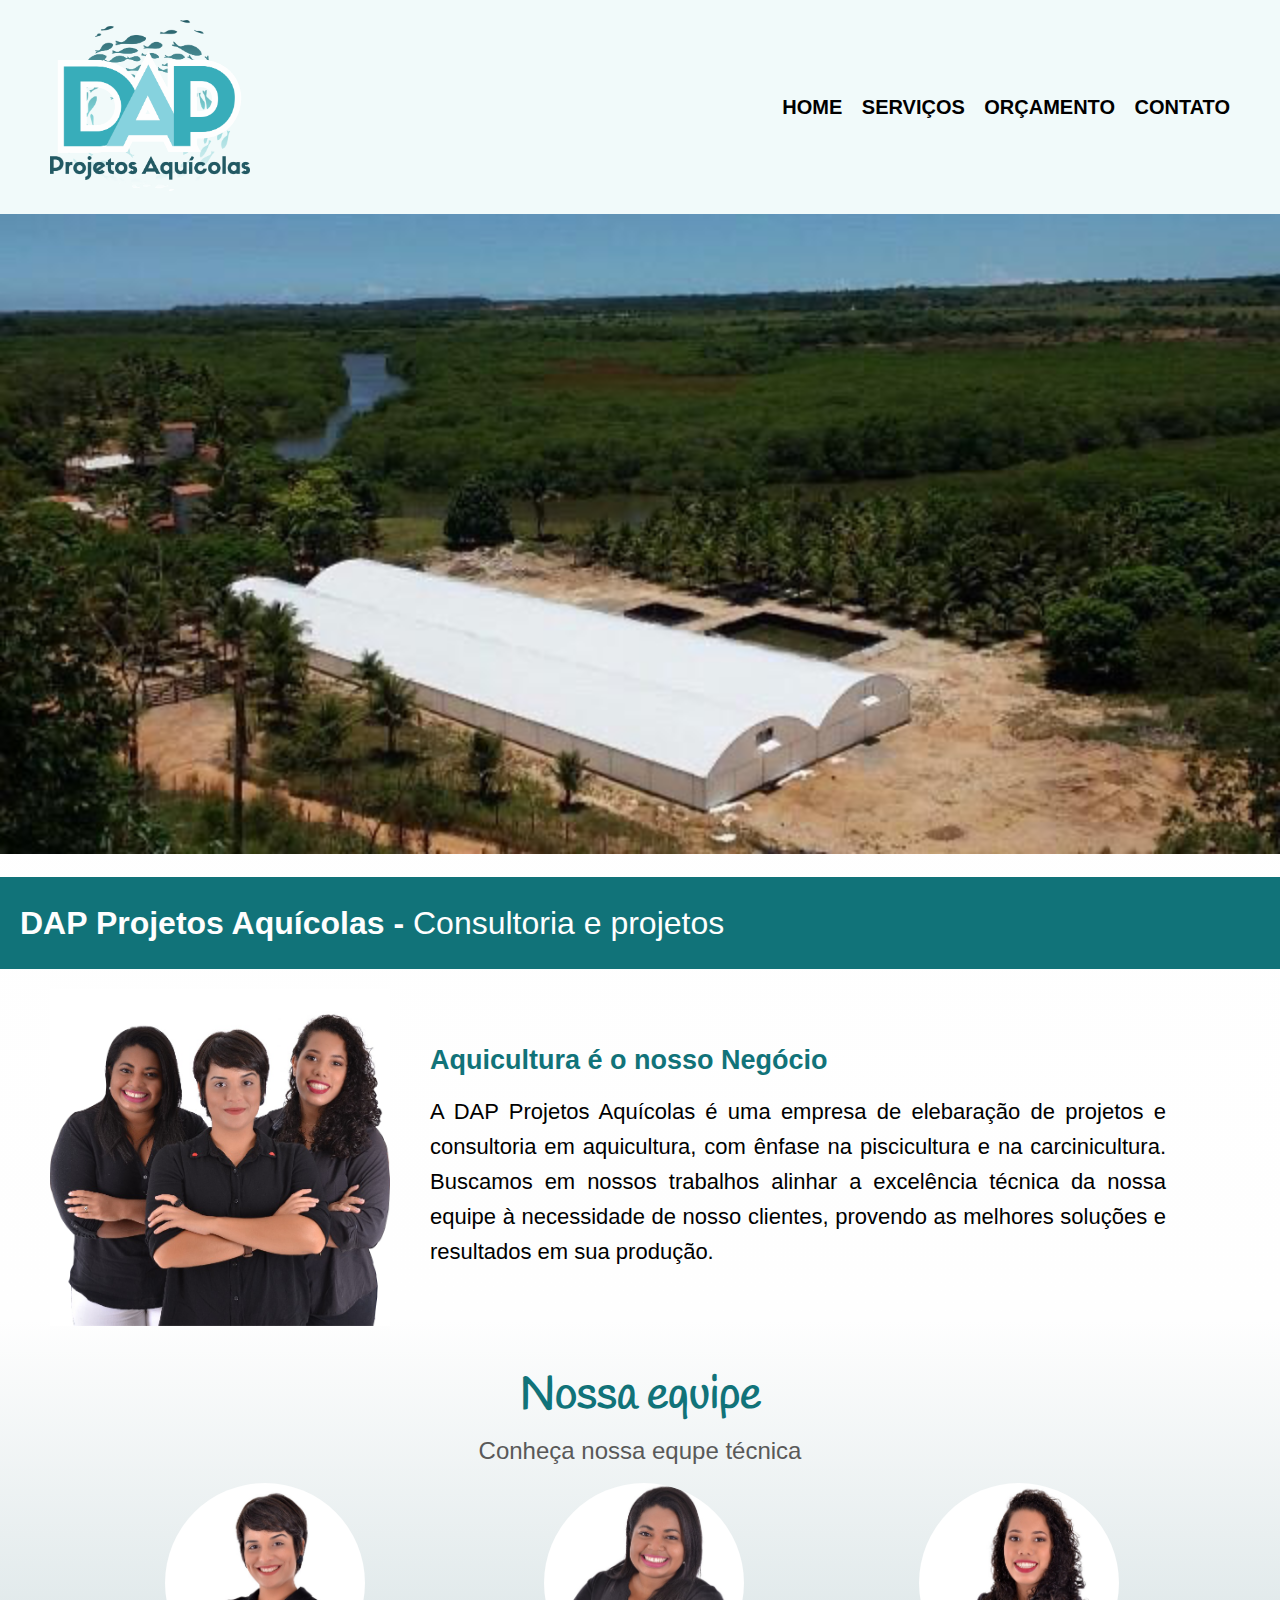
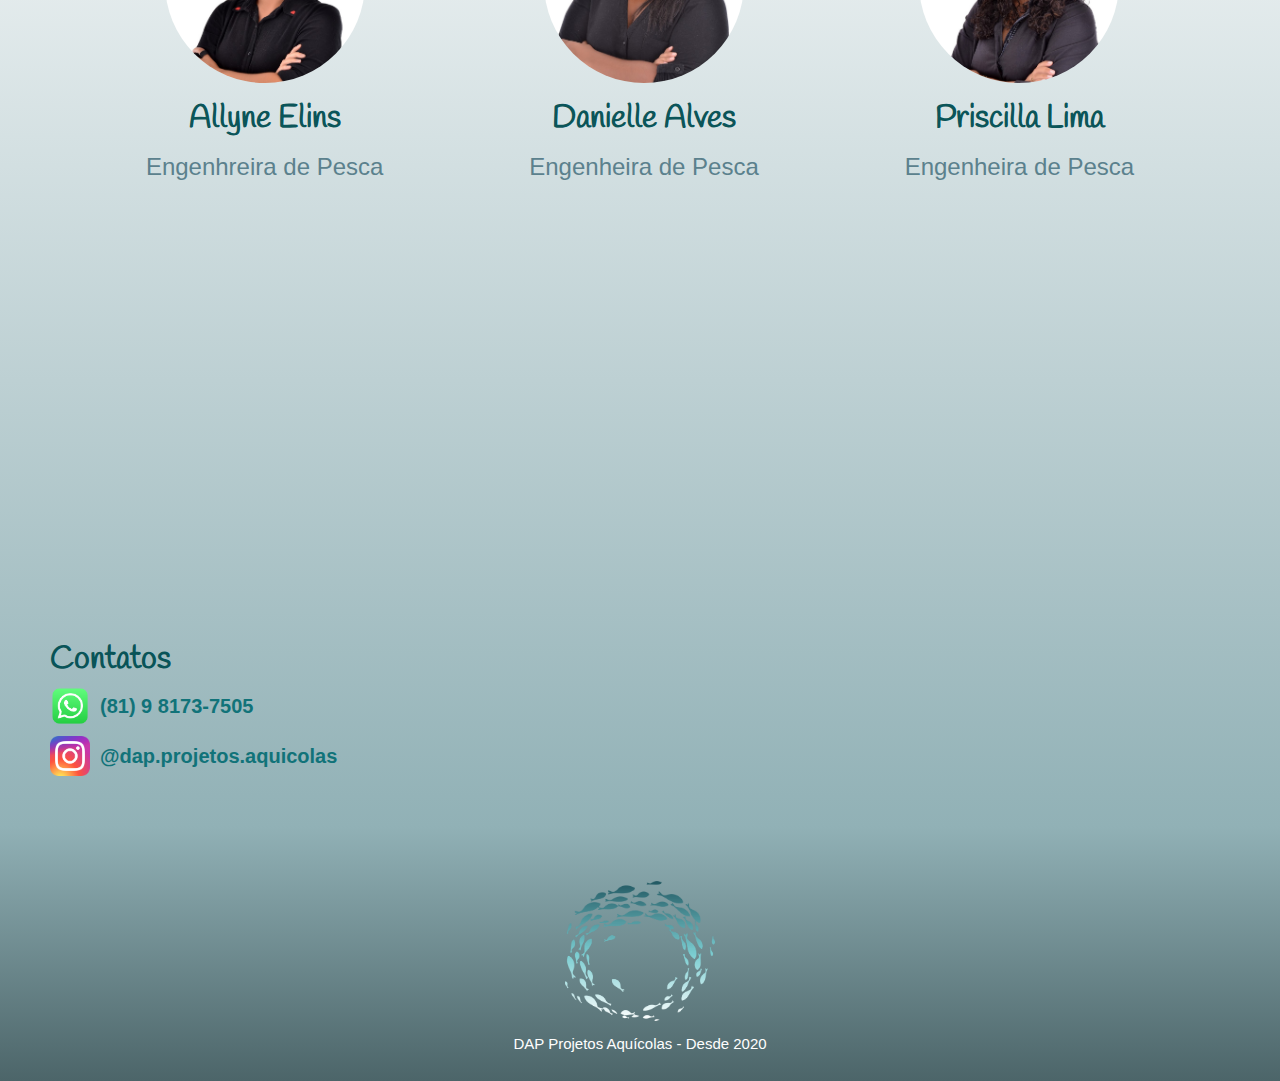
==== commit 210788e9: "menu-mobile" ====
--- a/index.html
+++ b/index.html
@@ -20,6 +20,8 @@
       href="https://fonts.googleapis.com/css2?family=Handlee&display=swap"
       rel="stylesheet"
     />
+
+    <script src="index.js" defer></script>
     <title>HOME - DAP Progetos Aquícolas</title>
   </head>
 
@@ -38,6 +40,17 @@
             <il class="items"><a href="#contatos">Contato</a></il>
           </ul>
         </nav>
+
+        <div class="menu-mobile">
+          <button class="button-mobile-open"></button>
+        </div>
+        <div class="nav-mobile ">
+          <button class="button-mobile-close"></button>
+          <a class="menu-mobile__items menu-mobile__items--home" href="./index.html">Home</a>
+          <a class="menu-mobile__items menu-mobile__items--services" href="./services.html">Serviços</a>
+          <a class="menu-mobile__items menu-mobile__items--budget" href="./orcamento.html">Orçamento</a>
+          <a class="menu-mobile__items menu-mobile__items--contact" href="#contatos">Contato</a>
+        </div>
 
     </header>
 
--- a/style.css
+++ b/style.css
@@ -1,370 +1,582 @@
-body {
-  font-family: 'Quicksand', sans-serif;
-}
-
-header{
-    font-weight: 1000;
-    background: #2dafb811;
-    padding: 20px 50px;
-    display: flex;
-    align-items: center;
-    justify-content: space-between;
-}
-
-.logo{
-    width: 200px;
-}
-
-  nav il{
-      display: inline;
-      margin: 0 0 0 15px;
-  }
-
-  nav a {
-    text-transform: uppercase;
-    color: #000000;
-    font-weight: bold;
-    font-size: 20px;
-    text-decoration: none;
-    transition: 2ms;
-  }
-
-  nav a:hover{
-    color: #2dafb8;
-    color: rgba(0 0 0 0.5);
-    text-decoration:dotted;
-    text-shadow: 1px 1px #73f5f5;
-    text-decoration: underline;
-  }
-
-/* Home */
-.home-container, .services-container, .budget-container {
-  background: linear-gradient(180deg, #FFFFFF, #fefefe, #91b1b6);
-}
-
-.banner{
-    width: 100%;
-    }
-
-.missao {
-  font-size: 32px;
-  font-weight: 500;
-  background-color: #117379;
-  color: #FEFEFE;
-  padding: 30px 20px;
-  box-sizing: border-box;
-  margin: 20px 0 20px 0;
-  
-}
-
-.dap-content {
-  clear: left;
-  display: flex;
-  align-items: center;
-  padding: 0 50px;
-
-}
-
-.equipe-img {
-  width: 340px;
-  margin-right: 40px;
-  float: left;
-}
-
-.subtitle {
-  font-size: 27px;
-  color: #117379;
-  margin-bottom: 20px;
-  font-weight: bold;
-}
-
-.text {
-  font-size: 22px;
-  line-height: 35px;
-  text-align: justify;
-  max-width: 92%;
-}
-
-.quem-somos {
-  display: flex;
-  flex-direction: column;
-  justify-content: center;
-  align-items: center;
-}
-
-.quem-somos__titulo, .budget-title {
-  font-family: 'Handlee', cursive;
-  margin-bottom: 20px;
-  font-weight: bold;
-  font-size: 45px;
-  text-align: center;
-  color: #117379;
-  padding-top: 3rem;
-}
-
-.quem-somos__descricao {
-  font-weight: 100;
-  font-size: 1.5rem;
-  color: #595959;
-  text-align: center;
-}
-
-.pessoas  {
-  display: flex;
-  justify-content: space-evenly;
-  padding-top: 20px;
-  width: 100%;
-}
-
-.pessoa {
-  display: flex;
-  flex-direction: column;
-  align-items: center;
-
-}
-
-.pessoa__imagem {
-  height: 200px;
-  width: 200px;
-  margin: 0 auto;
-  background-repeat: no-repeat;
-  background-size: cover;
-  background-position: center;
-  border-radius: 100%;
-}
-
-.pessoa__imagem--allyne {
-  background-image: url("./assets/allyne.jpeg");
-}
-
-.pessoa__imagem--danielle {
-  background-image: url("./assets/danielle.jpeg");
-}
-
-.pessoa__imagem--priscilla {
-  background-image: url("./assets/priscilla.jpeg");
-}
-
-.pessoa__nome, .title-contact {
-  font-family: 'Handlee', cursive;
-  font-weight: bold;
-  font-size: 32px;
-  text-align: center;
-  color: #055155fb;
-  margin: 20px 0;
-}
-
-.pessoa__funcao {
-  font-weight: 100;
-  font-size: 24px;
-  color: #5b818d;
-}
-
-.video-info {
-  padding: 70px 0 30px;
-  clear: left;
-  display: flex;
-}
-
-  .video{
-    width: 560px;
-    margin: 0 auto ;
-}
-
-/* Contatos */
-.contact {
-  padding: 50px;
-}
-
-.links-contact {
-  display: flex;
-  flex-direction: column;
-}
-
-.link-contact {
-  font-size: 20px;
-  text-decoration: none;
-  font-weight: bold;
-  color: #117379;
-  display: flex;
-  justify-content: flex-start;
-  align-items: center;
-  font-family: 'Quicksand', sans-serif;
-  margin-top: 10PX;
-
-}
-
-.link-contact img {
-  width: 40px;
-  height: 40px;
-  margin-right: 10px;
-}
-
-/* Serviços */
-
-.services {
-  /* height: 100vh; */
-  padding: 50px 50px;
-  box-sizing: border-box;
-  width: 100%;
-  display: grid;
-  grid-template-columns: 1fr 1fr 1fr;
-  gap: 25px;
-  justify-content: space-evenly;
-
-}
-
-.service {
-  display: flex;
-  flex-direction: column;
-  align-items: center;
-  justify-content: center;
-  border: 3px dotted #9c9797;
-  border-radius: 10px;
-  background-color: #FEFEFE;
-  padding: 10px 15px;
-  box-sizing: border-box;
-  min-width: 300px;
-  min-height: 250px;
-}
-
-.service:hover {
-  border: 3px solid #055155fb;
-  background-color: #FFFFFF;
-  box-shadow: 0 0 5px 10px #2dafb84e;
-}
-
-.service-img {
-  width: 150px;
-}
-
-.services-title {
-  font-size: 25px;
-  font-weight: 700;
-  color: #055155fb;
-  margin-top: 10px;
-  text-align: center;
-}
-
-.services-details {
-  max-width: 300px;
-  font-size: 13px;
-  font-weight: 500;
-  list-style-type: disc;
-  list-style: inside;
-  margin-top: 10px;
-  text-align: justify;
-}
-
-/* Rodapé */
-.footnote {
-  padding: 30px 0;
-  background: linear-gradient(180deg, #91b1b6, #4c6569);
-  display: flex;
-  flex-direction: column;
-  justify-content: center;
-}
-
-.footnote-img {
-  width: 150px;
-  margin: 25px auto 15px;
-}
-
-.footnote-text {
-  color: #FEFEFE;
-  font-size: 20px;
-  text-align: center;
-}
-
-/*Formulário de orçamento*/
-.budget-box {
-  display: flex;
-  flex-direction: column;
-  align-items: center;
-  margin: 20px auto;
-  width: 500px;
-
-}
-
-.label-field {
-  font-size: 18px;
-  margin-bottom: 10px;
-  align-self: flex-start;
-}
-
-.label-field-title {
-  font-weight: bold;
-  color: #117379;
-}
-
-.input-field {
-  width: 100%;
-  height: 35px;
-  padding: 10px;
-  box-sizing: border-box;
-  margin-bottom: 20px;
-  font-family: 'Quicksand', sans-serif;
-  font-size: 15px;
-  background-color: #f0f0f06e;
-  border: 1px solid gray;
-  border-radius: 5px;
-}
-
-.animal {
-  width: 100%;
-  display: flex;
-  justify-content: space-between;
-  margin-bottom: 20px;
-}
-
-.system-box {
-  width: 100%;
-}
-
-.system {
-  width: 100%;
-  display: flex;
-  justify-content: space-between;
-  margin-bottom: 20px;
-}
-
-.radio-system {
-  margin-top: 15px;
-}
-
-.msg-box {
-  display: flex;
-  flex-direction: column;
-  width: 100%;
-}
-
-.msg-field {
-  height: 100px;
-  font-family: 'Quicksand', sans-serif;
-  font-size: 15px;
-  padding: 5px;
-  background-color: #f0f0f06e;
-  border: 1px solid gray;
-  border-radius: 5px;
-}
-
-.send {
-  margin-top: 30px;
-  padding: 10px 0;
-  width: 100%;
-  border: none;
-  border-radius: 5px;
-  background-color: #117379;
-  font-size: 20px;
-  color: #FFFFFF;
-  font-weight: bold;
-  transition: 200ms;
-}
-
-.send:hover {
-  background-color: #14848a;
-  cursor: pointer;
-  box-shadow: 5px 5px 5px 3px #59595984;
-  transform: scale(1.02);
-}
-
+a {
+  text-decoration: none;
+}
+body {
+  font-family: 'Quicksand', sans-serif;
+}
+
+header{
+    font-weight: 1000;
+    background: #2dafb811;
+    padding: 20px 50px;
+    display: flex;
+    align-items: center;
+    justify-content: space-between;
+}
+
+.logo{
+    width: 200px;
+}
+
+  nav il{
+      display: inline;
+      margin: 0 0 0 15px;
+  }
+
+  nav a {
+    text-transform: uppercase;
+    color: #000000;
+    font-weight: bold;
+    font-size: 20px;
+    text-decoration: none;
+    transition: 2ms;
+  }
+
+  nav a:hover{
+    color: #2dafb8;
+    color: rgba(0 0 0 0.5);
+    text-decoration:dotted;
+    text-shadow: 1px 1px #73f5f5;
+    text-decoration: underline;
+  }
+
+  /*Menu Mobile*/
+  .menu-mobile {
+    display: none;
+  }
+
+  .button-mobile-open {
+    width: 35px;
+    height: 35px;
+    border: none;
+    background-color: transparent;
+    background-image: url(./assets/icon/menu.png);
+    background-repeat: no-repeat;
+    background-position: center;
+    background-size: contain;
+  }
+
+
+  .button-mobile-close {
+    width: 25px;
+    height: 25px;
+    border: none;
+    background-color: transparent;
+    background-image: url(./assets/icon/close.png);
+    background-repeat: no-repeat;
+    background-position: center;
+    background-size: contain;
+
+    align-self: flex-end
+  }
+
+  .nav-mobile {
+    display: flex;
+    flex-direction: column;
+    background-color: #a1eaecea;
+    height: 100vh;
+    width: 70%;
+    padding: 30px ;
+    box-sizing: border-box;
+
+    position: fixed;
+    right: -100vw;
+    transition: 0.25s;
+  }
+
+  .nav-mobile--ativo {
+    align-self: flex-end;
+    top: 0;
+    right: 0;
+    transition: 0.25s;
+  }
+
+  .menu-mobile__items {
+    display: flex;
+    gap: 5px;
+    text-decoration: none;
+    padding: 10px;
+    font-size: 17px;
+    color: #2dafb8;
+    font-weight: 700;
+  }
+
+  .menu-mobile__items--home::before {
+    content: "";
+    width: 20px;
+    height: 20px;
+    background-image: url(./assets/icon/home.png);
+    background-repeat: no-repeat;
+    background-position: center;
+    background-size: contain;
+  }
+
+  .menu-mobile__items--services::before {
+    content: "";
+    width: 20px;
+    height: 20px;
+    background-image: url(./assets/icon/services.png);
+    background-repeat: no-repeat;
+    background-position: center;
+    background-size: contain;
+  }
+
+  .menu-mobile__items--budget::before {
+    content: "";
+    width: 20px;
+    height: 20px;
+    background-image: url(./assets/icon/budget.png);
+    background-repeat: no-repeat;
+    background-position: center;
+    background-size: contain;
+  }
+
+  .menu-mobile__items--contact::before {
+    content: "";
+    width: 20px;
+    height: 20px;
+    background-image: url(./assets/icon/contact.png);
+    background-repeat: no-repeat;
+    background-position: center;
+    background-size: contain;
+  }
+
+/* Home */
+.home-container, .services-container, .budget-container {
+  background: linear-gradient(180deg, #FFFFFF, #fefefe, #91b1b6);
+}
+
+.banner{
+    width: 100%;
+    }
+
+.missao {
+  font-size: 32px;
+  font-weight: 500;
+  background-color: #117379;
+  color: #FEFEFE;
+  padding: 30px 20px;
+  box-sizing: border-box;
+  margin: 20px 0 20px 0;
+  
+}
+
+.dap-content {
+  clear: left;
+  display: flex;
+  align-items: center;
+  padding: 0 50px;
+
+}
+
+.equipe-img {
+  width: 340px;
+  margin-right: 40px;
+  float: left;
+}
+
+.subtitle {
+  font-size: 27px;
+  color: #117379;
+  margin-bottom: 20px;
+  font-weight: bold;
+}
+
+.text {
+  font-size: 22px;
+  line-height: 35px;
+  text-align: justify;
+  max-width: 92%;
+}
+
+.quem-somos {
+  display: flex;
+  flex-direction: column;
+  justify-content: center;
+  align-items: center;
+}
+
+.quem-somos__titulo, .budget-title {
+  font-family: 'Handlee', cursive;
+  margin-bottom: 20px;
+  font-weight: bold;
+  font-size: 45px;
+  text-align: center;
+  color: #117379;
+  padding-top: 3rem;
+}
+
+.quem-somos__descricao {
+  font-weight: 100;
+  font-size: 1.5rem;
+  color: #595959;
+  text-align: center;
+}
+
+.pessoas  {
+  display: flex;
+  justify-content: space-evenly;
+  padding-top: 20px;
+  width: 100%;
+}
+
+.pessoa {
+  display: flex;
+  flex-direction: column;
+  align-items: center;
+
+}
+
+.pessoa__imagem {
+  height: 200px;
+  width: 200px;
+  margin: 0 auto;
+  background-repeat: no-repeat;
+  background-size: cover;
+  background-position: center;
+  border-radius: 100%;
+}
+
+.pessoa__imagem--allyne {
+  background-image: url("./assets/allyne.jpeg");
+}
+
+.pessoa__imagem--danielle {
+  background-image: url("./assets/danielle.jpeg");
+}
+
+.pessoa__imagem--priscilla {
+  background-image: url("./assets/priscilla.jpeg");
+}
+
+.pessoa__nome, .title-contact {
+  font-family: 'Handlee', cursive;
+  font-weight: bold;
+  font-size: 32px;
+  text-align: center;
+  color: #055155fb;
+  margin: 20px 0;
+}
+
+.pessoa__funcao {
+  font-weight: 100;
+  font-size: 24px;
+  color: #5b818d;
+}
+
+.video-info {
+  padding: 70px 0 30px;
+  clear: left;
+  display: flex;
+}
+
+  .video{
+    width: 560px;
+    margin: 0 auto ;
+}
+
+/* Serviços */
+
+.services {
+  /* height: 100vh; */
+  padding: 50px 50px;
+  box-sizing: border-box;
+  width: 100%;
+  display: grid;
+  grid-template-columns: 1fr 1fr 1fr;
+  gap: 25px;
+  justify-content: space-evenly;
+
+}
+
+.service {
+  display: flex;
+  flex-direction: column;
+  align-items: center;
+  justify-content: center;
+  border: 3px dotted #9c9797;
+  border-radius: 10px;
+  background-color: #FEFEFE;
+  padding: 10px 15px;
+  box-sizing: border-box;
+  min-width: 300px;
+  min-height: 250px;
+}
+
+.service:hover {
+  border: 3px solid #055155fb;
+  background-color: #FFFFFF;
+  box-shadow: 0 0 5px 10px #2dafb84e;
+}
+
+.service-img {
+  width: 150px;
+}
+
+.services-title {
+  font-size: 25px;
+  font-weight: 700;
+  color: #055155fb;
+  margin-top: 10px;
+  text-align: center;
+}
+
+.services-details {
+  max-width: 300px;
+  font-size: 13px;
+  font-weight: 500;
+  list-style-type: disc;
+  list-style: inside;
+  margin-top: 10px;
+  text-align: justify;
+}
+
+.headline{
+  display: flex;
+  justify-content: center;
+  align-items: center;
+  gap: 10px;
+  padding: 20px 0;
+}
+.title-headline {
+  font-family: 'Handlee', cursive;
+  font-weight: bold;
+  font-size: 28px;
+  text-align: center;
+  letter-spacing: 2px;
+  color: #096e74;
+}
+
+.orcamento-seta{
+  text-decoration: none;
+}
+
+.animacao-seta {
+  width: 25px;
+  filter: drop-shadow(0 0 5px rgb(134, 249, 253));
+  animation: seta 1.5s infinite linear forwards;
+}
+
+.animacao-seta-1 {
+  animation-delay: 0.1s;
+}
+.animacao-seta-1 {
+  animation-delay: 0.15s;
+}
+.animacao-seta-1 {
+  animation-delay: 0.2s;
+}
+
+@keyframes seta {
+  from {
+    transform: scale(0.1) translateX(-5px);
+  }
+  to {
+    transform: scale(1) translateX(100%);
+  }
+  
+}
+
+.galery-container {
+  margin: 0 auto;
+  max-width: 600px;
+  overflow: hidden;
+  background-color: #ffffff;
+  box-shadow: 0px 0px 10px 5px #8fe1e771;
+}
+
+.galery-container__images {
+  width: 700%;
+  animation: galery 30s infinite;
+}
+
+.galery-image {
+  width: 14.15%;
+
+}
+
+@keyframes galery {
+  0%{
+    margin-left: 0;
+  }
+  15%{
+    margin-left: 0;
+  }
+  18.3%{
+    margin-left: -100%;
+  }
+  33.3%{
+    margin-left: -100%;
+  }
+  36.6%{
+    margin-left: -200%;
+  }
+  51.6%{
+    margin-left: -200%;
+  }
+  54.9%{
+    margin-left: -300%;
+  }
+  69.9%{
+    margin-left: -300%;
+  }
+  73.2%{
+    margin-left: -400%;
+  }
+  88.2%{
+    margin-left: -400%;
+  }
+  91.5%{
+    margin-left: -500%;
+  }
+  100%{
+    margin-left: -600%;
+  }
+
+}
+
+/*Formulário de orçamento*/
+.budget-box {
+  display: flex;
+  flex-direction: column;
+  align-items: center;
+  margin: 20px auto;
+  width: 500px;
+
+}
+
+.label-field {
+  font-size: 18px;
+  margin-bottom: 10px;
+  align-self: flex-start;
+}
+
+.label-field-title {
+  font-weight: bold;
+  color: #117379;
+}
+
+.input-field {
+  width: 100%;
+  height: 35px;
+  padding: 10px;
+  box-sizing: border-box;
+  margin-bottom: 20px;
+  font-family: 'Quicksand', sans-serif;
+  font-size: 15px;
+  background-color: #f0f0f06e;
+  border: 1px solid gray;
+  border-radius: 5px;
+}
+
+.animal {
+  width: 100%;
+  display: flex;
+  justify-content: space-between;
+  margin-bottom: 20px;
+}
+
+.system-box {
+  width: 100%;
+}
+
+.system {
+  width: 100%;
+  display: flex;
+  justify-content: space-between;
+  margin-bottom: 20px;
+}
+
+.radio-system {
+  margin-top: 15px;
+}
+
+.msg-box {
+  display: flex;
+  flex-direction: column;
+  width: 100%;
+}
+
+.msg-field {
+  height: 100px;
+  font-family: 'Quicksand', sans-serif;
+  font-size: 15px;
+  padding: 5px;
+  background-color: #f0f0f06e;
+  border: 1px solid gray;
+  border-radius: 5px;
+}
+
+.send {
+  margin-top: 30px;
+  padding: 15px 0;
+  width: 100%;
+  border: none;
+  border-radius: 5px;
+  background-color: #117379;
+  font-size: 20px;
+  color: #FFFFFF;
+  font-weight: bold;
+  transition: 200ms;
+}
+
+.send a{
+  color: #FFFFFF;
+  text-decoration: none;
+}
+
+.send:hover {
+  background-color: #14848a;
+  cursor: pointer;
+  box-shadow: 5px 5px 5px 3px #59595984;
+  transform: scale(1.02);
+}
+
+/* Contatos */
+.contact {
+  padding: 50px;
+}
+
+.links-contact {
+  display: flex;
+  flex-direction: column;
+}
+
+.link-contact {
+  font-size: 20px;
+  text-decoration: none;
+  font-weight: bold;
+  color: #117379;
+  display: flex;
+  justify-content: flex-start;
+  align-items: center;
+  font-family: 'Quicksand', sans-serif;
+  margin-top: 10PX;
+
+}
+
+.link-contact img {
+  width: 40px;
+  height: 40px;
+  margin-right: 10px;
+}
+
+/* Rodapé */
+.footnote {
+  padding: 30px 0;
+  background: linear-gradient(180deg, #91b1b6, #4c6569);
+  display: flex;
+  flex-direction: column;
+  justify-content: center;
+}
+
+.footnote-img {
+  width: 150px;
+  margin: 25px auto 15px;
+}
+
+.footnote-text {
+  color: #FEFEFE;
+  font-size: 15px;
+  text-align: center;
+}--- a/styleR.css
+++ b/styleR.css
@@ -1,168 +1,206 @@
-@media (max-width: 660px){
-    .logo {
-        max-width: 100% ;
-    }
-
-    .missao{
-        display: flex;
-        flex-direction: column;
-        text-align: center;
-        padding: 20px 15px;
-    }
-
-    .missao strong {
-        margin-bottom: 10px;
-    }
-
-    .quem-somos {
-        padding: 0 10px;
-    }
-
-    .quem-somos-descricao {
-        font-size: 25px;
-    }
-
-    .pessoa__imagem {
-        max-height: 100px;
-        max-width: 100px;
-    }
-
-    .pessoa__nome {
-        font-size: 25px;
-    }
-
-    .services {
-        padding: 50px 50px;
-        display: flex;
-        flex-direction: column;
-    }
-
-    .budget-box {
-        width: 400px;
-    }
-}
-
-@media (max-width: 720px){
-    header {
-        display: flex;
-        align-items: center;
-        padding: 20px 40px;
-    }
-
-    ul {
-        display: flex;
-        flex-direction: column;
-        align-items: center;
-        margin-right: 20px;
-    }
-
-    nav il{
-        text-align: center;
-    }
-
-    .equipe-img {
-        max-width: 100%;
-        margin-right: 0px;
-    }
-    
-    .dap-content {
-        clear: left;
-        display: flex;
-        flex-direction: column;
-        justify-content: center;
-        padding: 0 40px;
-    }
-
-    .dap-content-text {
-        text-align:  center;
-    }
-    
-    .text {
-        margin: 0;
-        align-self: center;
-    }
-
-    .subtitle {
-        font-size: 24px;
-        margin-top: 10px;
-    }
-
-}
-
-@media (max-width: 850px){
-/*Header*/
-.logo{
-    width: 180px;
-}
-
-header {
-    padding: 20px 40px;
-}
-
-nav il a{
-    display: inline;
-    margin: 0 0 0 5px;
-    font-size: 15px;
-    line-height: 28px;
-}
-
-/*Home*/
-.missao {
-    font-size: 1.5rem;
-}
-
-.equipe-img {
-    width: 30%;
-    margin-right: 10px;
-}
-
-.text {
-    font-size: 21px;
-    line-height: 21px;
-    text-align: justify;
-    max-width: 100%;
-}
-
-.pessoa__imagem {
-    height: 130px;
-    width: 130px;
-}
-
-.pessoa__nome {
-    font-size: 25px; 
-}
-.pessoa__funcao {
-    font-size: 18px; 
-    text-align: center;
-}
-
-.video {
-    max-width: 80%;
-}
-
-/*Contatos*/
-.contact {
-    text-align: center;
-    padding: 20px;
-}
-
-.links-contact {
-    align-items: center;
-}
-}
-
-@media (max-width: 1000px){
-    .services {
-        padding: 50px 50px;
-        grid-template-columns: 1fr 1fr;
-        gap: 15px;
-    }
-}
-
-@media (min-width: 1600px){
-    .services {
-        padding: 50px 50px;
-        grid-template-columns: 1fr 1fr 1fr 1fr;
-        gap: 15px;
-    }
+@media (min-width: 1600px){
+    .services {
+        padding: 50px 50px;
+        grid-template-columns: 1fr 1fr 1fr 1fr;
+        gap: 15px;
+    }
+}
+
+@media (max-width: 1000px){
+    .services {
+        padding: 50px 50px;
+        grid-template-columns: 1fr 1fr;
+        gap: 15px;
+    }
+}
+
+@media (max-width: 800px){
+/*Header*/
+.logo{
+    width: 180px;
+}
+
+header {
+    padding: 20px 40px;
+}
+
+nav il a{
+    display: inline;
+    margin: 0 0 0 5px;
+    font-size: 15px;
+    line-height: 28px;
+}
+
+/*Home*/
+.missao {
+    font-size: 1.5rem;
+}
+
+.equipe-img {
+    width: 30%;
+    margin-right: 10px;
+}
+
+.text {
+    font-size: 21px;
+    line-height: 21px;
+    text-align: justify;
+    max-width: 100%;
+}
+
+.pessoa__imagem {
+    height: 130px;
+    width: 130px;
+}
+
+.pessoa__nome {
+    font-size: 25px; 
+}
+.pessoa__funcao {
+    font-size: 18px; 
+    text-align: center;
+}
+
+.video {
+    max-width: 80%;
+}
+
+.contact {
+    text-align: center;
+    padding: 20px;
+}
+
+.links-contact {
+    align-items: center;
+}
+
+.footnote-text {
+    font-size: 13px;
+}
+}
+
+@media (max-width: 720px){
+    header {
+        display: flex;
+        align-items: center;
+        padding: 20px 40px;
+    }
+
+    ul {
+        display: flex;
+        flex-direction: column;
+        align-items: center;
+    }
+
+    nav il{
+        text-align: center;
+    }
+
+    .equipe-img {
+        max-width: 100%;
+        margin-right: 0px;
+    }
+    
+    .dap-content {
+        clear: left;
+        display: flex;
+        flex-direction: column;
+        justify-content: center;
+        padding: 0 40px;
+    }
+
+    .dap-content-text {
+        text-align:  center;
+    }
+    
+    .text {
+        margin: 0;
+        align-self: center;
+    }
+
+    .subtitle {
+        font-size: 24px;
+        margin-top: 10px;
+    }
+
+}
+
+@media (max-width: 640px){
+    .logo {
+        max-width: 80% ;
+        margin-right: 30px;
+    }
+
+    .missao{
+        display: flex;
+        flex-direction: column;
+        text-align: center;
+        padding: 20px 15px;
+    }
+
+    .missao strong {
+        margin-bottom: 10px;
+    }
+
+    .quem-somos {
+        padding: 0 10px;
+    }
+
+    .quem-somos-descricao {
+        font-size: 25px;
+    }
+
+    .pessoa__imagem {
+        max-height: 100px;
+        max-width: 100px;
+    }
+
+    .pessoa__nome {
+        font-size: 25px;
+    }
+
+    .services {
+        padding: 30px 30px;
+        display: flex;
+        flex-direction: column;
+        align-items: center;
+    }
+
+    .service {
+        width: 300px;
+    }
+    .galery-container {
+        max-width: 380px;
+    }
+
+    .galery-image {
+        width: 14.1%;
+    }
+
+    .label-field {
+        font-size: 15px;
+    }
+    .budget-box {
+        width: 330px;
+    }
+
+    .headline{
+        flex-direction: column;
+        gap: 5px;
+    }
+
+    .title-headline{
+        font-size: 23px;
+    }
+}
+
+
+@media (max-width:425px){
+    nav {
+        display: none;
+    }
+
+    .menu-mobile {
+        display: block;
+    }
 }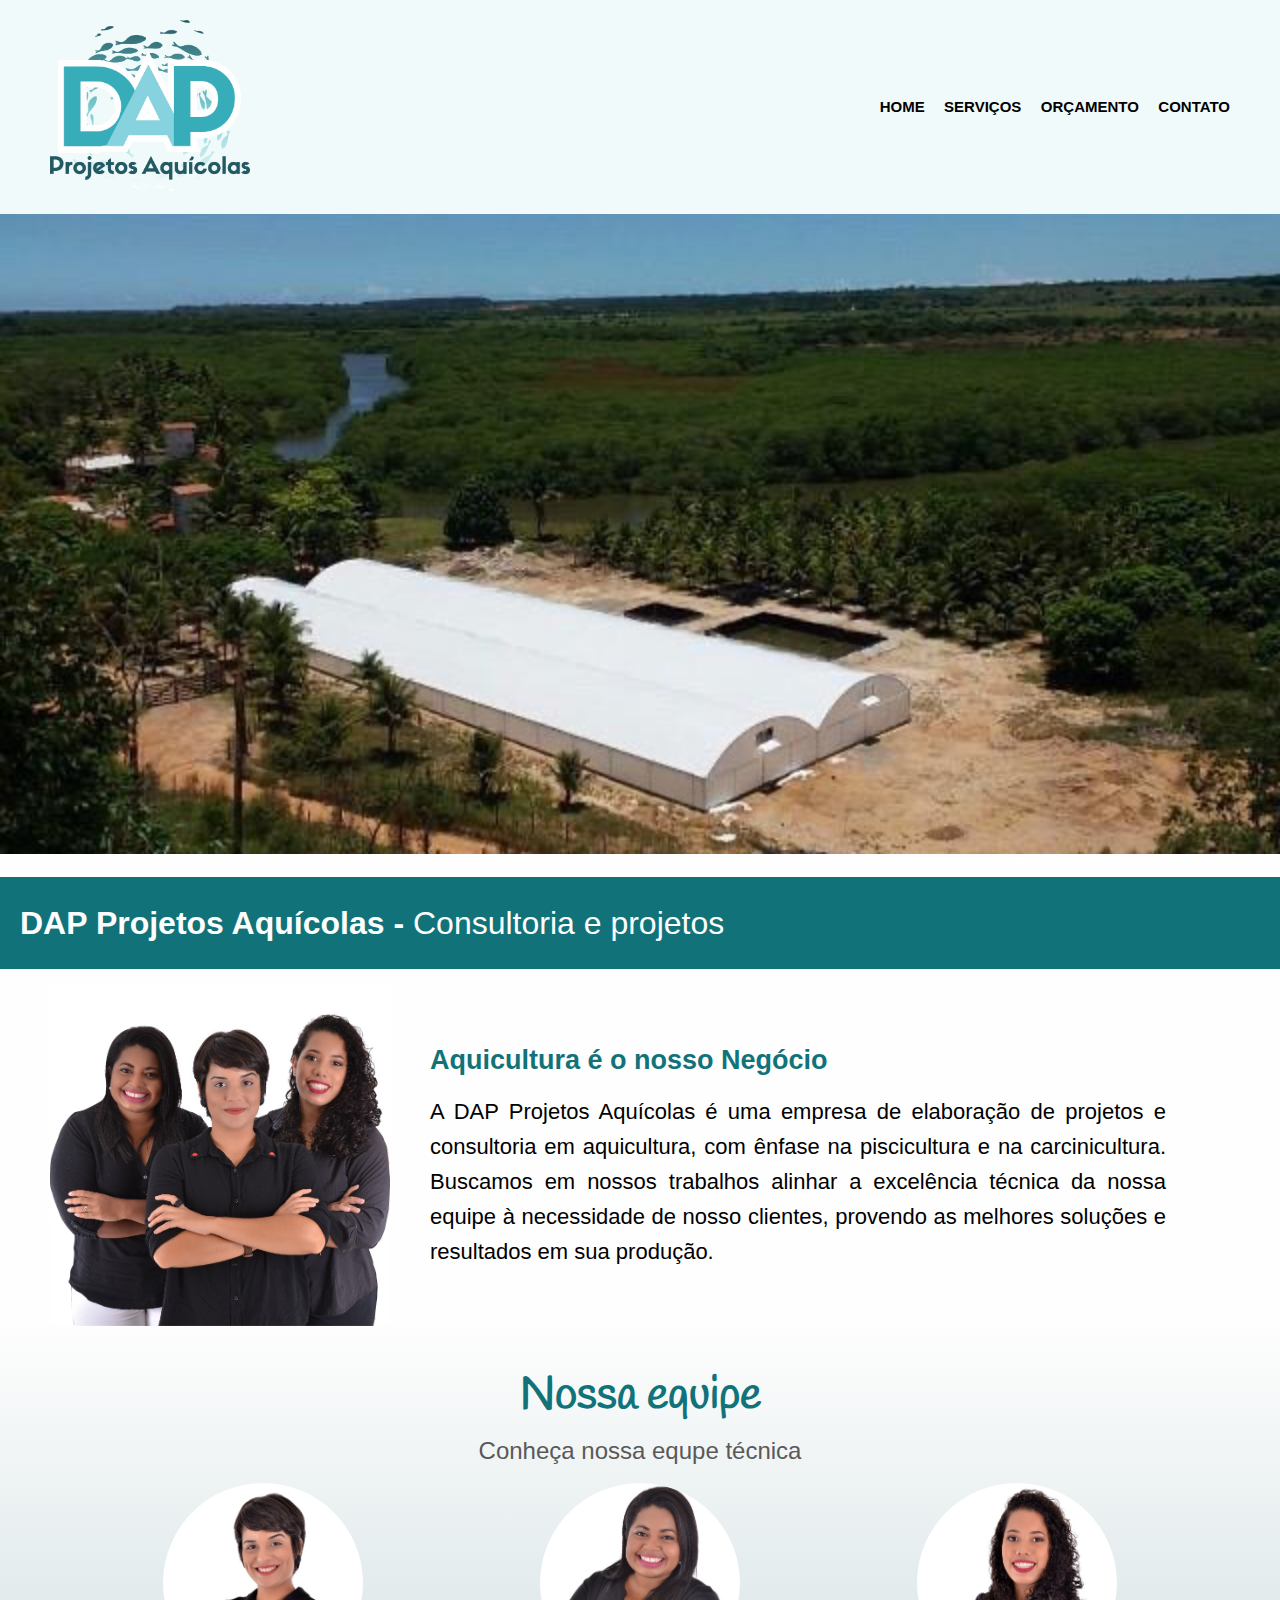
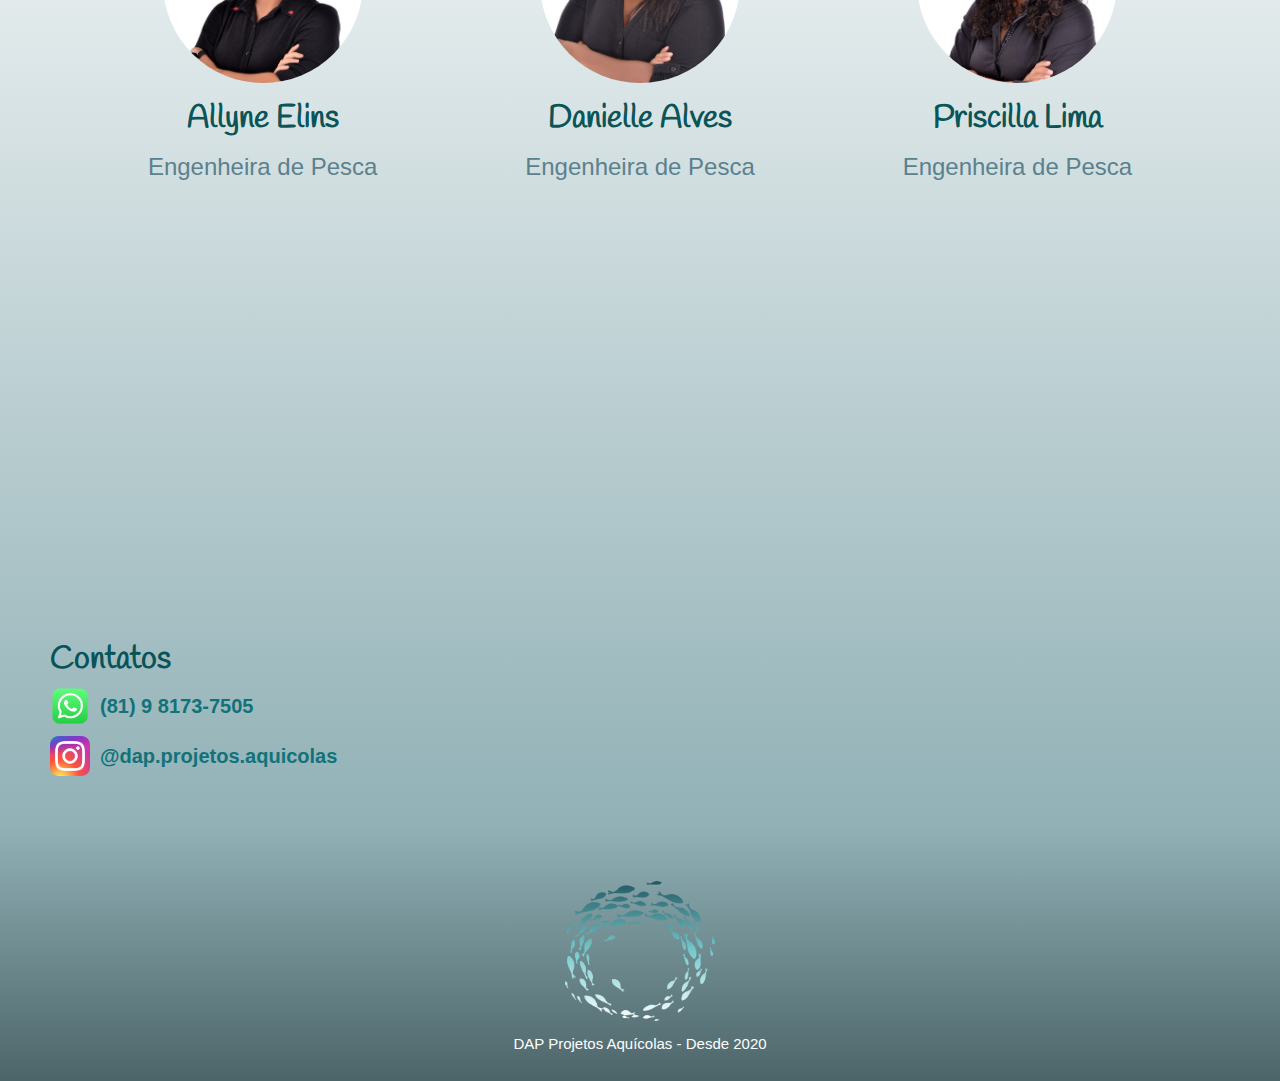
==== commit 303eba93: "correção" ====
--- a/index.html
+++ b/index.html
@@ -69,7 +69,7 @@
         <div class="dap-content-text">
           <h3 class="subtitle">Aquicultura é o nosso Negócio</h3>
           <p class="text">
-            A DAP Projetos Aquícolas é uma empresa de elebaração de projetos e
+            A DAP Projetos Aquícolas é uma empresa de elaboração de projetos e
             consultoria em aquicultura, com ênfase na piscicultura e na
             carcinicultura. Buscamos em nossos trabalhos alinhar a excelência
             técnica da nossa equipe à necessidade de nosso clientes, provendo as
@@ -85,7 +85,7 @@
           <div class="pessoa">
             <div class="pessoa__imagem pessoa__imagem--allyne"></div>
             <span class="pessoa__nome">Allyne Elins</span>
-            <span class="pessoa__funcao">Engenhreira de Pesca</span>
+            <span class="pessoa__funcao">Engenheira de Pesca</span>
           </div>
           <div class="pessoa">
             <div class="pessoa__imagem pessoa__imagem--danielle"></div>
--- a/style.css
+++ b/style.css
@@ -27,7 +27,7 @@
     text-transform: uppercase;
     color: #000000;
     font-weight: bold;
-    font-size: 20px;
+    font-size: 15px;
     text-decoration: none;
     transition: 2ms;
   }
@@ -306,7 +306,7 @@
 .service:hover {
   border: 3px solid #055155fb;
   background-color: #FFFFFF;
-  box-shadow: 0 0 5px 10px #2dafb84e;
+  box-shadow: 0 0 5px 10px #47e0eb25;
 }
 
 .service-img {
@@ -354,17 +354,17 @@
 .animacao-seta {
   width: 25px;
   filter: drop-shadow(0 0 5px rgb(134, 249, 253));
-  animation: seta 1.5s infinite linear forwards;
+  animation: seta 1s infinite linear forwards;
 }
 
 .animacao-seta-1 {
-  animation-delay: 0.1s;
+  animation-delay: 0.03s;
 }
 .animacao-seta-1 {
-  animation-delay: 0.15s;
+  animation-delay: 0.06s;
 }
 .animacao-seta-1 {
-  animation-delay: 0.2s;
+  animation-delay: 0.09s;
 }
 
 @keyframes seta {
@@ -513,11 +513,13 @@
   width: 100%;
   border: none;
   border-radius: 5px;
-  background-color: #117379;
+  background: linear-gradient(to right, #2ca7ad, #01353b);
+  background-size: 200%;
+  background-position: left;
   font-size: 20px;
   color: #FFFFFF;
   font-weight: bold;
-  transition: 200ms;
+  transition: 800ms;
 }
 
 .send a{
@@ -526,7 +528,7 @@
 }
 
 .send:hover {
-  background-color: #14848a;
+  background-position: right;
   cursor: pointer;
   box-shadow: 5px 5px 5px 3px #59595984;
   transform: scale(1.02);
--- a/styleR.css
+++ b/styleR.css
@@ -1,9 +1,13 @@
 @media (min-width: 1600px){
+    body {
+        height: 100vh;
+    }
+
     .services {
         padding: 50px 50px;
-        grid-template-columns: 1fr 1fr 1fr 1fr;
         gap: 15px;
     }
+
 }
 
 @media (max-width: 1000px){
@@ -27,7 +31,6 @@
 nav il a{
     display: inline;
     margin: 0 0 0 5px;
-    font-size: 15px;
     line-height: 28px;
 }
 
@@ -77,6 +80,11 @@
 .footnote-text {
     font-size: 13px;
 }
+
+.link-contact{
+    font-size: 17px;
+}
+
 }
 
 @media (max-width: 720px){
@@ -94,6 +102,10 @@
 
     nav il{
         text-align: center;
+    }
+
+    .text {
+        font-size: 18px;
     }
 
     .equipe-img {
@@ -195,7 +207,7 @@
 }
 
 
-@media (max-width:425px){
+@media (max-width:500px){
     nav {
         display: none;
     }
@@ -203,4 +215,24 @@
     .menu-mobile {
         display: block;
     }
+
+    .text {
+        font-size: 17px;
+    }
+}
+
+@media (max-width:350px){
+    .budget-box {
+        width: 300px;
+    }
+
+    .label-field {
+        font-size: 14px;
+    }
+
+    .send {
+        padding: 10px 0;
+    }
+
+
 }